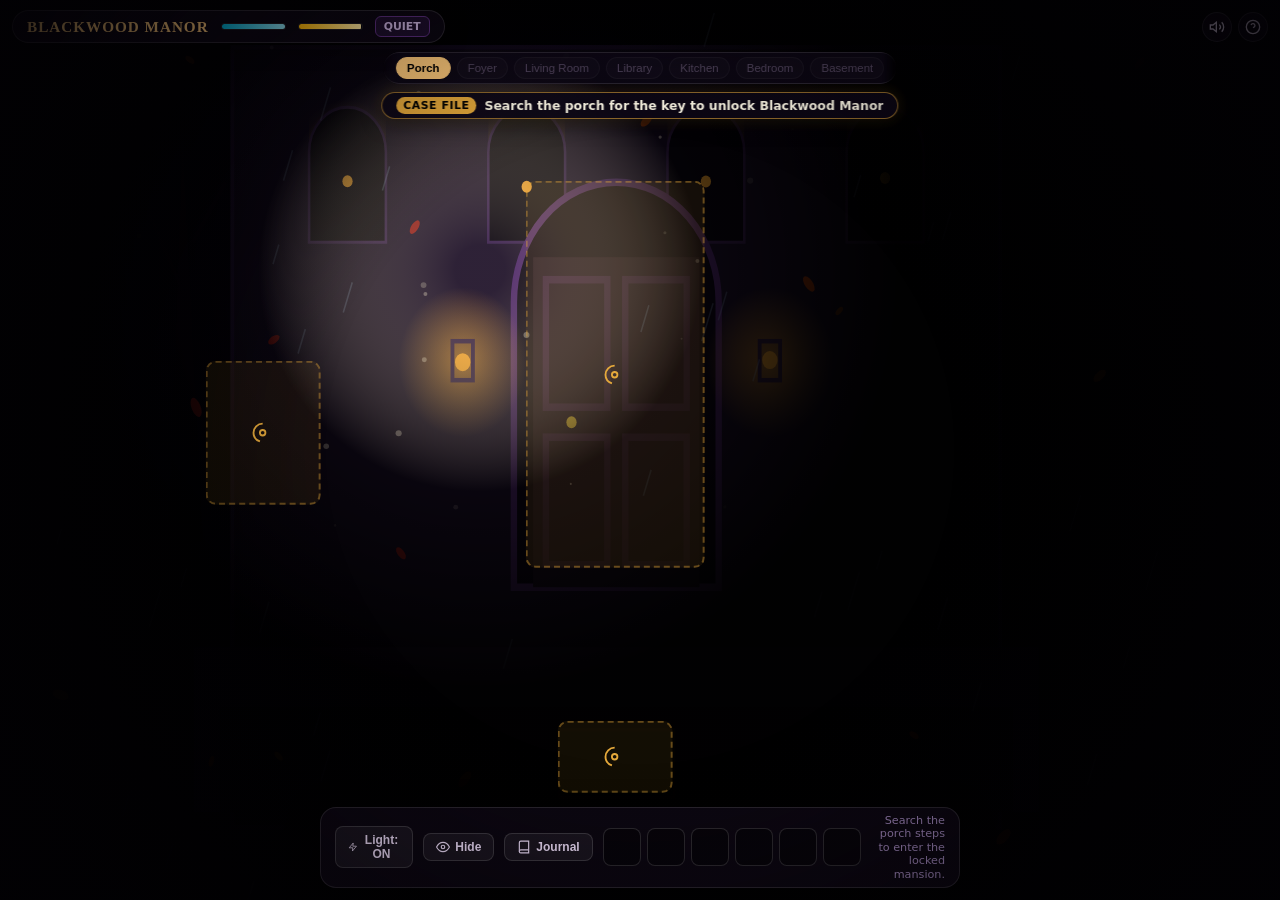
==== games/haunted-house_debasmita/index.html @ e1fecd44 "Merge pull request #287 from Babin123456/feat/haunted-house-responsive-hud feat(game): mobile & tabl" ====
<!DOCTYPE html>
<html lang="en">
<head>
  <meta charset="UTF-8">
  <meta name="viewport" content="width=device-width, initial-scale=1.0, maximum-scale=1.0, user-scalable=no">
  <title>Haunted House: The Curse Within</title>
  <link rel="stylesheet" href="style.css">
</head>
<body>
  <!-- Fullscreen Mansion Canvas Stage -->
  <div class="mansion-frame" id="mansionFrame">
    <canvas id="mansionCanvas"></canvas>
    <div class="hotspots-layer" id="hotspotsLayer"></div>
  </div>

  <!-- Ambient FX Overlays -->
  <div class="lightning-flash" id="lightningFx"></div>
  <div class="panic-vignette" id="panicVignette"></div>
  <div class="horror-overlay"></div>

  <!-- Paranormal Threat Alert -->
  <div class="paranormal-banner" id="paranormalBanner">
    A COLD SHADOW IS APPROACHING! HIDE IMMEDIATELY!
  </div>

  <!-- Floating Sleek Top HUD -->
  <header class="mansion-header">
    <div class="header-left-pod">
      <div class="title-box">
        <h1>BLACKWOOD MANOR</h1>
      </div>

      <!-- Sanity Meter -->
      <div class="meter-group" title="Mental Sanity">
        <div class="meter-track">
          <div class="meter-fill-sanity" id="sanityBar" style="width: 100%;"></div>
        </div>
      </div>

      <!-- Battery Meter -->
      <div class="meter-group" title="Flashlight Power">
        <div class="meter-track">
          <div class="meter-fill-battery" id="batteryBar" style="width: 100%;"></div>
        </div>
      </div>

      <div class="threat-badge" id="threatBadge">Quiet</div>
    </div>

    <div class="header-right-pod">
      <button class="btn-icon" id="soundToggle" title="Audio Toggle">
        <svg id="soundIcon" viewBox="0 0 24 24" fill="none" stroke="currentColor" stroke-width="2">
          <polygon points="11 5 6 9 2 9 2 15 6 15 11 19 11 5"></polygon>
          <path d="M19.07 4.93a10 10 0 0 1 0 14.14M15.54 8.46a5 5 0 0 1 0 7.07"></path>
        </svg>
      </button>
      <button class="btn-icon" id="helpBtn" title="Investigator's Guide">
        <svg viewBox="0 0 24 24" fill="none" stroke="currentColor" stroke-width="2">
          <circle cx="12" cy="12" r="10"></circle>
          <path d="M9.09 9a3 3 0 0 1 5.83 1c0 2-3 3-3 3"></path>
          <line x1="12" y1="17" x2="12.01" y2="17"></line>
        </svg>
      </button>
    </div>
  </header>

  <!-- Floating Rooms Nav Bar -->
  <nav class="rooms-nav" id="roomsNav" aria-label="Mansion Floor Navigation">
    <button class="room-tab active" data-room="porch">Porch</button>
    <button class="room-tab locked" data-room="foyer" id="tabFoyer">Foyer</button>
    <button class="room-tab locked" data-room="parlor" id="tabParlor">Living Room</button>
    <button class="room-tab locked" data-room="library" id="tabLibrary">Library</button>
    <button class="room-tab locked" data-room="kitchen" id="tabKitchen">Kitchen</button>
    <button class="room-tab locked" data-room="bedroom" id="tabBedroom">Bedroom</button>
    <button class="room-tab locked" data-room="basement" id="tabBasement">Basement</button>
  </nav>

  <!-- Floating Case Tracker -->
  <div class="case-tracker" id="caseTracker" aria-live="polite" role="region" aria-label="Active Case Objective">
    <span class="case-pill">CASE FILE</span>
    <span class="case-text" id="caseText">Search the porch for the key to unlock Blackwood Manor</span>
  </div>

  <!-- Floating Bottom Action & Inventory Dock -->
  <footer class="bottom-dock" aria-label="Investigator Action Dock">
    <button class="dock-btn" id="btnFlashlight" title="Toggle Flashlight Beam">
      <svg viewBox="0 0 24 24" fill="none" stroke="currentColor" stroke-width="2">
        <polygon points="13 2 3 14 12 14 11 22 21 10 12 10 13 2"></polygon>
      </svg>
      <span id="lightLabel">Light: ON</span>
    </button>

    <button class="dock-btn btn-hide" id="btnHide" title="Hide from stalking specters">
      <svg viewBox="0 0 24 24" fill="none" stroke="currentColor" stroke-width="2">
        <path d="M1 12s4-8 11-8 11 8 11 8-4 8-11 8-11-8-11-8z"></path>
        <circle cx="12" cy="12" r="3"></circle>
      </svg>
      <span id="hideLabel">Hide</span>
    </button>

    <button class="dock-btn" id="btnJournal" title="View Discovered Notes">
      <svg viewBox="0 0 24 24" fill="none" stroke="currentColor" stroke-width="2">
        <path d="M4 19.5A2.5 2.5 0 0 1 6.5 17H20"></path>
        <path d="M6.5 2H20v20H6.5A2.5 2.5 0 0 1 4 19.5v-15A2.5 2.5 0 0 1 6.5 2z"></path>
      </svg>
      <span>Journal</span>
    </button>

    <div class="inventory-tray" id="inventoryTray"></div>

    <div class="dock-hint" id="dockHint">
      Search the porch steps to enter the locked mansion.
    </div>
  </footer>

  <!-- Modals -->

  <!-- Case Journal Modal -->
  <div class="modal-backdrop" id="modalJournal">
    <div class="modal-window">
      <div class="modal-head">
        <h3>
          <svg width="18" height="18" viewBox="0 0 24 24" fill="none" stroke="currentColor" stroke-width="2">
            <path d="M4 19.5A2.5 2.5 0 0 1 6.5 17H20"></path>
            <path d="M6.5 2H20v20H6.5A2.5 2.5 0 0 1 4 19.5v-15A2.5 2.5 0 0 1 6.5 2z"></path>
          </svg>
          Blackwood Case Journal
        </h3>
        <button class="modal-close-btn" data-close="modalJournal">
          <svg viewBox="0 0 24 24" stroke="currentColor" stroke-width="2"><line x1="18" y1="6" x2="6" y2="18"></line><line x1="6" y1="6" x2="18" y2="18"></line></svg>
        </button>
      </div>
      <div class="modal-content" id="journalContent">
        <p style="color: #a894bd; font-style: italic;">No evidence discovered yet. Search diaries, photographs, and records throughout the manor.</p>
      </div>
      <div class="modal-foot">
        <button class="btn-primary" data-close="modalJournal">Close</button>
      </div>
    </div>
  </div>

  <!-- Living Room Safe Dial Modal -->
  <div class="modal-backdrop" id="modalSafe">
    <div class="modal-window">
      <div class="modal-head">
        <h3>
          <svg width="18" height="18" viewBox="0 0 24 24" fill="none" stroke="currentColor" stroke-width="2">
            <rect x="3" y="11" width="18" height="11" rx="2"></rect>
            <circle cx="12" cy="16" r="2"></circle>
          </svg>
          Lord Blackwood's Wall Safe
        </h3>
        <button class="modal-close-btn" data-close="modalSafe">
          <svg viewBox="0 0 24 24" stroke="currentColor" stroke-width="2"><line x1="18" y1="6" x2="6" y2="18"></line><line x1="6" y1="6" x2="18" y2="18"></line></svg>
        </button>
      </div>
      <div class="modal-content">
        <p>A heavy brass dial safe hidden behind the family portrait:</p>
        <p style="text-align: center; font-style: italic; color: #ffca7a; margin: 10px 0; border-left: 3px solid #ffca7a; padding: 4px 10px; background: rgba(255, 202, 122, 0.08);">
          Clue: Check the founding year inscribed on Master Archibald's fireplace portrait (1898)
        </p>

        <div class="combo-dial-row">
          <div class="combo-digit-box">
            <button class="digit-btn" data-dial="0" data-dir="up">UP</button>
            <div class="digit-display" id="safeDigit0">1</div>
            <button class="digit-btn" data-dial="0" data-dir="down">DN</button>
          </div>
          <div class="combo-digit-box">
            <button class="digit-btn" data-dial="1" data-dir="up">UP</button>
            <div class="digit-display" id="safeDigit1">8</div>
            <button class="digit-btn" data-dial="1" data-dir="down">DN</button>
          </div>
          <div class="combo-digit-box">
            <button class="digit-btn" data-dial="2" data-dir="up">UP</button>
            <div class="digit-display" id="safeDigit2">9</div>
            <button class="digit-btn" data-dial="2" data-dir="down">DN</button>
          </div>
          <div class="combo-digit-box">
            <button class="digit-btn" data-dial="3" data-dir="up">UP</button>
            <div class="digit-display" id="safeDigit3">0</div>
            <button class="digit-btn" data-dial="3" data-dir="down">DN</button>
          </div>
        </div>
        <p id="safeStatus" style="text-align: center; color: #ffaa32; min-height: 1.2rem;"></p>
      </div>
      <div class="modal-foot">
        <button class="btn-primary" id="btnUnlockSafe">Turn Tumbler</button>
      </div>
    </div>
  </div>

  <!-- Basement Breaker Modal -->
  <div class="modal-backdrop" id="modalBreaker">
    <div class="modal-window">
      <div class="modal-head">
        <h3>
          <svg width="18" height="18" viewBox="0 0 24 24" fill="none" stroke="currentColor" stroke-width="2">
            <polygon points="13 2 3 14 12 14 11 22 21 10 12 10 13 2"></polygon>
          </svg>
          Electrical Breaker Box
        </h3>
        <button class="modal-close-btn" data-close="modalBreaker">
          <svg viewBox="0 0 24 24" stroke="currentColor" stroke-width="2"><line x1="18" y1="6" x2="6" y2="18"></line><line x1="6" y1="6" x2="18" y2="18"></line></svg>
        </button>
      </div>
      <div class="modal-content">
        <p>The auxiliary breaker controls power to the electromagnetic storm door lock.</p>
        <div style="background: rgba(255, 119, 0, 0.12); border-left: 3px solid #ff7700; padding: 6px 12px; margin: 10px 0; border-radius: 4px; font-size: 0.82rem; color: #ffca7a;">
          Circuit Blueprint: Breaker 1: [UP] • Breaker 2: [DOWN] • Breaker 3: [UP] • Breaker 4: [UP]
        </div>
        <div style="display: flex; justify-content: center; gap: 10px; margin: 16px 0;" id="breakerSwitchesRow"></div>
        <p id="breakerStatus" style="text-align: center; color: #ffca7a; min-height: 1.2rem;"></p>
      </div>
      <div class="modal-foot">
        <button class="btn-primary" id="btnEngageBreaker">Engage Lever</button>
      </div>
    </div>
  </div>

  <!-- Altar Ritual Modal -->
  <div class="modal-backdrop" id="modalAltar">
    <div class="modal-window">
      <div class="modal-head">
        <h3>
          <svg width="18" height="18" viewBox="0 0 24 24" fill="none" stroke="currentColor" stroke-width="2">
            <polygon points="12 2 15.09 8.26 22 9.27 17 14.14 18.18 21.02 12 17.77 5.82 21.02 7 14.14 2 9.27 8.91 8.26 12 2"></polygon>
          </svg>
          Crypt Ritual Pentagram
        </h3>
        <button class="modal-close-btn" data-close="modalAltar">
          <svg viewBox="0 0 24 24" stroke="currentColor" stroke-width="2"><line x1="18" y1="6" x2="6" y2="18"></line><line x1="6" y1="6" x2="18" y2="18"></line></svg>
        </button>
      </div>
      <div class="modal-content">
        <p>To cleanse the curse, three sacred components must be consecrated:</p>
        <ul style="margin: 10px 0 10px 20px; font-size: 0.85rem; line-height: 1.7;">
          <li>1. <strong>Eleanor's Golden Locket</strong> (Master Bedroom Music Box)</li>
          <li>2. <strong>Light 4 Sacred Candles</strong> (Matchsticks)</li>
          <li>3. <strong>Consecrated Salt Circle</strong> (Kitchen Pantry)</li>
        </ul>
        <p id="altarStatus" style="text-align: center; color: #00f2fe; min-height: 1.4rem; font-weight: bold;"></p>
      </div>
      <div class="modal-foot">
        <button class="btn-secondary" id="btnQuickEscape">Flee Through Hatch</button>
        <button class="btn-primary" id="btnPerformRitual">Perform Exorcism</button>
      </div>
    </div>
  </div>

  <!-- How to Play Modal -->
  <div class="modal-backdrop" id="modalHelp">
    <div class="modal-window">
      <div class="modal-head">
        <h3>
          <svg width="18" height="18" viewBox="0 0 24 24" fill="none" stroke="currentColor" stroke-width="2">
            <circle cx="12" cy="12" r="10"></circle>
            <path d="M9.09 9a3 3 0 0 1 5.83 1c0 2-3 3-3 3"></path>
            <line x1="12" y1="17" x2="12.01" y2="17"></line>
          </svg>
          Survival Guide
        </h3>
        <button class="modal-close-btn" data-close="modalHelp">
          <svg viewBox="0 0 24 24" stroke="currentColor" stroke-width="2"><line x1="18" y1="6" x2="6" y2="18"></line><line x1="6" y1="6" x2="18" y2="18"></line></svg>
        </button>
      </div>
      <div class="modal-content">
        <h4 style="color: #ffca7a; margin-bottom: 4px;">Premise:</h4>
        <p>Explore Blackwood Manor. Collect keys, solve puzzles, and uncover the dark history of the 1898 curse.</p>

        <h4 style="color: #ffca7a; margin: 10px 0 4px;">Paranormal Alert:</h4>
        <p style="color: #ff8595; font-size: 0.85rem;">
          When the screen pulses red and the panic banner appears: <strong>Immediately tap HIDE or turn off your flashlight!</strong>
        </p>

        <h4 style="color: #ffca7a; margin: 10px 0 4px;">Controls:</h4>
        <p style="font-size: 0.85rem;">Move cursor/touch to aim flashlight beam. Tap glowing objects to inspect.</p>
      </div>
      <div class="modal-foot">
        <button class="btn-primary" data-close="modalHelp">Continue</button>
      </div>
    </div>
  </div>

  <!-- Endings Modal -->
  <div class="modal-backdrop" id="modalEnding">
    <div class="modal-window">
      <div class="modal-content ending-card">
        <h2 class="ending-title" id="endingTitle">ESCAPE</h2>
        <div class="ending-desc" id="endingText"></div>
        <button class="btn-primary" id="btnRestartGame" style="padding: 8px 20px;">Play Again</button>
      </div>
    </div>
  </div>

  <script src="game.js"></script>
</body>
</html>
---- games/haunted-house_debasmita/style.css ----
/* Haunted House: The Curse Within - Professional Fullscreen Horror Styling */
:root {
  --bg-deep: #060408;
  --bg-panel: rgba(14, 9, 20, 0.88);
  --border-dark: #3a1c50;
  --border-glass: rgba(255, 255, 255, 0.12);
  --text-main: #ecdcf7;
  --text-dim: #9e85b8;
  --accent-gold: #e5a93b;
  --accent-crimson: #d32f2f;
  --accent-ghost: #80deea;
  --accent-purple: #9c27b0;
  --font-serif: 'Georgia', serif;
  --font-sans: 'Segoe UI', system-ui, -apple-system, sans-serif;
}

* {
  box-sizing: border-box;
  margin: 0;
  padding: 0;
  user-select: none;
  -webkit-user-select: none;
}

html, body {
  width: 100%;
  height: 100%;
  overflow: hidden;
  background: var(--bg-deep);
  color: var(--text-main);
  font-family: var(--font-sans);
}

/* Fullscreen Canvas & Stage */
.mansion-frame {
  position: fixed;
  inset: 0;
  width: 100vw;
  height: 100vh;
  z-index: 1;
  background: #060309;
}

#mansionCanvas {
  position: absolute;
  inset: 0;
  width: 100%;
  height: 100%;
  display: block;
}

/* Atmospheric Overlays */
.horror-overlay {
  position: fixed;
  inset: 0;
  pointer-events: none;
  z-index: 30;
  background: radial-gradient(circle at 50% 50%, transparent 40%, rgba(2, 1, 4, 0.85) 100%);
}

.panic-vignette {
  position: fixed;
  inset: 0;
  pointer-events: none;
  z-index: 35;
  opacity: 0;
  box-shadow: inset 0 0 100px var(--accent-crimson);
  transition: opacity 0.3s ease;
}

.panic-vignette.active {
  opacity: 0.85;
  animation: heart-pulse 0.8s infinite alternate ease-in-out;
}

@keyframes heart-pulse {
  0% { opacity: 0.4; }
  100% { opacity: 0.95; }
}

.lightning-flash {
  position: fixed;
  inset: 0;
  background: #fff;
  opacity: 0;
  pointer-events: none;
  z-index: 90;
  transition: opacity 0.08s ease;
}

.lightning-flash.flash {
  opacity: 0.8;
}

/* Interactive Hotspots Layer */
.hotspots-layer {
  position: absolute;
  inset: 0;
  z-index: 10;
}

.mansion-hotspot {
  position: absolute;
  cursor: pointer;
  border-radius: 10px;
  border: 2px dashed rgba(229, 169, 59, 0.4);
  background: rgba(229, 169, 59, 0.08);
  display: flex;
  align-items: center;
  justify-content: center;
  transition: all 0.25s ease;
}

.mansion-hotspot:hover {
  background: rgba(229, 169, 59, 0.25);
  border-color: var(--accent-gold);
  transform: scale(1.05);
  box-shadow: 0 0 18px rgba(229, 169, 59, 0.6);
}

.hotspot-tag {
  position: absolute;
  bottom: -22px;
  left: 50%;
  transform: translateX(-50%);
  background: rgba(8, 4, 14, 0.92);
  color: #ffdf94;
  font-size: 0.7rem;
  padding: 2px 8px;
  border-radius: 4px;
  white-space: nowrap;
  pointer-events: none;
  opacity: 0;
  border: 1px solid rgba(229, 169, 59, 0.4);
  transition: opacity 0.2s ease;
}

.mansion-hotspot:hover .hotspot-tag {
  opacity: 1;
}

.mansion-hotspot svg {
  width: 22px;
  height: 22px;
  color: var(--accent-gold);
}

/* Paranormal Alert Banner */
.paranormal-banner {
  position: fixed;
  top: 55px;
  left: 50%;
  transform: translateX(-50%) translateY(-30px);
  background: rgba(18, 5, 10, 0.95);
  border: 1px solid var(--accent-crimson);
  color: #ff8595;
  padding: 8px 22px;
  border-radius: 30px;
  font-size: 0.85rem;
  font-weight: bold;
  letter-spacing: 0.5px;
  box-shadow: 0 0 20px rgba(211, 47, 47, 0.6);
  opacity: 0;
  pointer-events: none;
  transition: all 0.3s cubic-bezier(0.18, 0.89, 0.32, 1.28);
  z-index: 40;
}

.paranormal-banner.active {
  opacity: 1;
  transform: translateX(-50%) translateY(0);
}

/* Floating Top HUD */
.mansion-header {
  position: fixed;
  top: 10px;
  left: 12px;
  right: 12px;
  z-index: 25;
  display: flex;
  justify-content: space-between;
  align-items: center;
  pointer-events: none;
}

.header-left-pod {
  pointer-events: auto;
  background: var(--bg-panel);
  border: 1px solid var(--border-glass);
  backdrop-filter: blur(10px);
  border-radius: 24px;
  padding: 5px 14px;
  display: flex;
  align-items: center;
  gap: 12px;
  box-shadow: 0 4px 20px rgba(0, 0, 0, 0.5);
}

.title-box {
  display: flex;
  align-items: center;
  gap: 8px;
}

.title-box h1 {
  font-family: var(--font-serif);
  font-size: 0.95rem;
  color: #ffca7a;
  letter-spacing: 1px;
}

.meter-group {
  display: flex;
  align-items: center;
  gap: 6px;
}

.meter-track {
  width: 65px;
  height: 7px;
  background: rgba(0, 0, 0, 0.5);
  border: 1px solid rgba(255, 255, 255, 0.1);
  border-radius: 4px;
  overflow: hidden;
}

.meter-fill-sanity {
  height: 100%;
  width: 100%;
  background: linear-gradient(90deg, #00b4d8, #90e0ef);
  transition: width 0.3s ease;
}

.meter-fill-battery {
  height: 100%;
  width: 100%;
  background: linear-gradient(90deg, #ffb703, #ffe8a1);
  transition: width 0.3s ease;
}

.threat-badge {
  padding: 3px 8px;
  border-radius: 6px;
  font-size: 0.68rem;
  font-weight: bold;
  text-transform: uppercase;
  background: rgba(40, 20, 60, 0.6);
  border: 1px solid #5a2e7c;
  color: #cbb4de;
}

.threat-badge.danger {
  background: rgba(211, 47, 47, 0.3);
  border-color: var(--accent-crimson);
  color: #ff6b6b;
  animation: pulse-danger 0.8s infinite;
}

@keyframes pulse-danger {
  0%, 100% { box-shadow: 0 0 5px rgba(211, 47, 47, 0.4); }
  50% { box-shadow: 0 0 15px rgba(211, 47, 47, 0.8); }
}

.header-right-pod {
  pointer-events: auto;
  display: flex;
  align-items: center;
  gap: 6px;
}

.btn-icon {
  background: var(--bg-panel);
  border: 1px solid var(--border-glass);
  backdrop-filter: blur(10px);
  color: var(--text-main);
  padding: 6px;
  border-radius: 50%;
  cursor: pointer;
  display: flex;
  align-items: center;
  justify-content: center;
  transition: all 0.2s;
}

.btn-icon:hover {
  background: #ffca7a;
  color: #000;
}

.btn-icon svg {
  width: 16px;
  height: 16px;
}

/* Floating Rooms Nav Tab Bar with Touch Snapping & Faded Mask */
.rooms-nav {
  position: fixed;
  top: 52px;
  left: 50%;
  transform: translateX(-50%);
  z-index: 25;
  display: flex;
  align-items: center;
  gap: 6px;
  padding: 4px 12px;
  background: rgba(14, 8, 22, 0.9);
  border: 1px solid var(--border-glass);
  backdrop-filter: blur(12px);
  border-radius: 22px;
  max-width: 95vw;
  overflow-x: auto;
  -webkit-overflow-scrolling: touch;
  scroll-snap-type: x mandatory;
  scrollbar-width: none;
  -ms-overflow-style: none;
  box-shadow: 0 4px 20px rgba(0, 0, 0, 0.6);
  mask-image: linear-gradient(to right, transparent 0%, black 14px, black calc(100% - 14px), transparent 100%);
  -webkit-mask-image: linear-gradient(to right, transparent 0%, black 14px, black calc(100% - 14px), transparent 100%);
}

.rooms-nav::-webkit-scrollbar {
  display: none;
}

.room-tab {
  scroll-snap-align: center;
  flex-shrink: 0;
}

.room-tab {
  background: rgba(255, 255, 255, 0.05);
  border: 1px solid rgba(255, 255, 255, 0.1);
  color: #baa3cc;
  padding: 4px 10px;
  border-radius: 14px;
  font-size: 0.72rem;
  cursor: pointer;
  white-space: nowrap;
  transition: all 0.2s;
}

.room-tab:hover {
  background: #3a1958;
  color: #fff;
}

.room-tab.active {
  background: #ffca7a;
  color: #000;
  font-weight: 700;
  border-color: #ffca7a;
}

.room-tab.locked {
  opacity: 0.4;
  cursor: not-allowed;
}

/* Floating Bottom Action & Inventory Dock */
.bottom-dock {
  position: fixed;
  bottom: 12px;
  left: 50%;
  transform: translateX(-50%);
  z-index: 25;
  display: flex;
  align-items: center;
  gap: 10px;
  background: var(--bg-panel);
  border: 1px solid var(--border-glass);
  backdrop-filter: blur(12px);
  padding: 6px 14px;
  border-radius: 16px;
  box-shadow: 0 8px 30px rgba(0, 0, 0, 0.6);
  max-width: 95vw;
}

.dock-btn {
  background: rgba(255, 255, 255, 0.06);
  border: 1px solid rgba(255, 255, 255, 0.15);
  color: var(--text-main);
  padding: 6px 12px;
  border-radius: 8px;
  font-size: 0.75rem;
  font-weight: 600;
  display: flex;
  align-items: center;
  gap: 5px;
  cursor: pointer;
  transition: all 0.2s;
}

.dock-btn:hover {
  background: #ffca7a;
  color: #000;
}

.dock-btn svg {
  width: 14px;
  height: 14px;
}

.dock-btn.btn-hide.urgent {
  background: #d32f2f;
  color: #fff;
  animation: shake 0.5s infinite;
}

@keyframes shake {
  0%, 100% { transform: translateX(0); }
  25% { transform: translateX(-3px); }
  75% { transform: translateX(3px); }
}

.inventory-tray {
  display: flex;
  align-items: center;
  gap: 6px;
}

.inv-slot {
  width: 38px;
  height: 38px;
  background: rgba(0, 0, 0, 0.4);
  border: 1px solid rgba(255, 255, 255, 0.15);
  border-radius: 8px;
  display: flex;
  align-items: center;
  justify-content: center;
  cursor: pointer;
  transition: all 0.2s;
}

.inv-slot:hover {
  border-color: #ffca7a;
}

.inv-slot.selected {
  border-color: #ffca7a;
  background: rgba(229, 169, 59, 0.25);
  box-shadow: 0 0 10px rgba(229, 169, 59, 0.5);
}

.inv-slot svg {
  width: 20px;
  height: 20px;
  color: #ffdf94;
}

.dock-hint {
  font-size: 0.7rem;
  color: var(--text-dim);
  max-width: 180px;
  text-align: right;
  line-height: 1.2;
}

/* Modals */
.modal-backdrop {
  position: fixed;
  inset: 0;
  background: rgba(3, 1, 5, 0.85);
  backdrop-filter: blur(8px);
  display: flex;
  align-items: center;
  justify-content: center;
  z-index: 100;
  opacity: 0;
  pointer-events: none;
  transition: opacity 0.25s ease;
  padding: 16px;
}

.modal-backdrop.open {
  opacity: 1;
  pointer-events: auto;
}

.modal-window {
  background: #140b20;
  border: 2px solid #582b7c;
  border-radius: 14px;
  max-width: 500px;
  width: 100%;
  max-height: 80vh;
  display: flex;
  flex-direction: column;
  box-shadow: 0 10px 45px rgba(0, 0, 0, 0.9);
  overflow: hidden;
  transform: scale(0.95);
  transition: transform 0.25s ease;
}

.modal-content {
  padding: 16px;
  overflow-y: auto;
  max-height: calc(80vh - 110px);
  font-size: 0.88rem;
  line-height: 1.5;
  color: #e9d9f5;
  -webkit-overflow-scrolling: touch;
}

.modal-backdrop.open .modal-window {
  transform: scale(1);
}

.modal-head {
  display: flex;
  justify-content: space-between;
  align-items: center;
  padding: 10px 16px;
  background: #201033;
  border-bottom: 1px solid #431f62;
}

.modal-head h3 {
  font-family: var(--font-serif);
  font-size: 1rem;
  color: #ffca7a;
  display: flex;
  align-items: center;
  gap: 8px;
}

.modal-close-btn {
  background: none;
  border: none;
  color: var(--text-dim);
  cursor: pointer;
}

.modal-close-btn svg {
  width: 18px;
  height: 18px;
}

.modal-content {
  padding: 16px;
  overflow-y: auto;
  font-size: 0.88rem;
  line-height: 1.5;
  color: #e9d9f5;
}

.modal-foot {
  padding: 10px 16px;
  background: #10071c;
  border-top: 1px solid #361750;
  display: flex;
  justify-content: flex-end;
  gap: 8px;
}

.btn-primary {
  background: linear-gradient(135deg, #d48a1c, #965a0c);
  border: none;
  color: #fff;
  padding: 7px 16px;
  border-radius: 6px;
  font-weight: 600;
  cursor: pointer;
}

.btn-secondary {
  background: #221235;
  border: 1px solid #4f2373;
  color: #d1b5ea;
  padding: 7px 14px;
  border-radius: 6px;
  font-weight: 600;
  cursor: pointer;
}

.journal-entry {
  background: #1c112b;
  border: 1px solid #4e2671;
  border-radius: 8px;
  padding: 10px 14px;
  margin-bottom: 10px;
}

.journal-entry h4 {
  color: #ffca7a;
  font-size: 0.9rem;
  margin-bottom: 4px;
}

.combo-dial-row {
  display: flex;
  justify-content: center;
  gap: 12px;
  margin: 16px 0;
}

.combo-digit-box {
  display: flex;
  flex-direction: column;
  align-items: center;
  gap: 4px;
}

.digit-btn {
  background: #25133c;
  border: 1px solid #592d80;
  color: #ecdcf7;
  padding: 3px 10px;
  border-radius: 4px;
  cursor: pointer;
  font-weight: bold;
}

.digit-display {
  width: 44px;
  height: 44px;
  background: #0d0617;
  border: 2px solid #ffca7a;
  border-radius: 8px;
  display: flex;
  align-items: center;
  justify-content: center;
  font-size: 1.3rem;
  font-weight: bold;
  color: #ffdf94;
}

.ending-card {
  text-align: center;
  padding: 20px 12px;
}

.ending-title {
  font-size: 1.6rem;
  margin-bottom: 8px;
}

.ending-title.good { color: #38ef7d; }
.ending-title.neutral { color: #ffaa32; }
.ending-title.bad { color: #ff2a55; }

/* Floating Case Objective Tracker */
.case-tracker {
  position: fixed;
  top: 92px;
  left: 50%;
  transform: translateX(-50%);
  z-index: 24;
  display: flex;
  align-items: center;
  gap: 8px;
  background: rgba(14, 8, 22, 0.92);
  border: 1px solid rgba(229, 169, 59, 0.6);
  backdrop-filter: blur(10px);
  padding: 4px 14px;
  border-radius: 20px;
  box-shadow: 0 4px 20px rgba(0, 0, 0, 0.6), 0 0 15px rgba(229, 169, 59, 0.2);
  max-width: 90vw;
  pointer-events: auto;
}

.case-pill {
  background: #e5a93b;
  color: #000;
  font-size: 0.68rem;
  font-weight: 800;
  padding: 2px 7px;
  border-radius: 10px;
  letter-spacing: 0.05em;
  text-transform: uppercase;
}

.case-text {
  font-size: 0.78rem;
  font-weight: 600;
  color: #fffae8;
  white-space: nowrap;
  overflow: hidden;
  text-overflow: ellipsis;
}

/* ==========================================================================
   Responsive Mobile & Tablet Overhaul (< 768px & < 640px)
   ========================================================================== */

@media (max-width: 768px) {
  .mansion-header {
    top: 6px;
    left: 8px;
    right: 8px;
  }
  .case-tracker {
    top: 88px;
    max-width: 94vw;
    padding: 3px 10px;
  }
  .case-pill {
    font-size: 0.62rem;
    padding: 1px 6px;
  }
  .case-text {
    font-size: 0.74rem;
  }
  .bottom-dock {
    bottom: 8px;
    padding: 5px 10px;
    gap: 8px;
    max-width: 98vw;
  }
  .dock-hint {
    display: none;
  }
}

/* Compact layout for viewports < 640px */
@media (max-width: 640px) {
  .mansion-header {
    flex-wrap: wrap;
    gap: 6px;
    top: 5px;
    left: 6px;
    right: 6px;
  }
  .header-left-pod {
    padding: 4px 10px;
    gap: 8px;
    flex-wrap: wrap;
    border-radius: 14px;
  }
  .title-box h1 {
    font-size: 0.8rem;
    letter-spacing: 0.5px;
  }
  .meter-track {
    width: 48px;
    height: 6px;
  }
  .threat-badge {
    padding: 2px 6px;
    font-size: 0.6rem;
  }
  .header-right-pod {
    gap: 4px;
  }
  .btn-icon {
    padding: 5px;
  }
  .btn-icon svg {
    width: 14px;
    height: 14px;
  }
  .rooms-nav {
    top: 48px;
    max-width: 98vw;
    padding: 3px 8px;
    gap: 4px;
  }
  .room-tab {
    padding: 3px 8px;
    font-size: 0.68rem;
    border-radius: 10px;
  }
  .case-tracker {
    top: 82px;
    max-width: 96vw;
    margin-top: 2px;
  }
  .bottom-dock {
    bottom: 6px;
    padding: 4px 8px;
    gap: 6px;
    border-radius: 12px;
  }
  .dock-btn {
    padding: 5px 8px;
    font-size: 0.68rem;
    gap: 4px;
  }
  .dock-btn svg {
    width: 12px;
    height: 12px;
  }
  .inv-slot {
    width: 32px;
    height: 32px;
    border-radius: 6px;
  }
  .inv-slot svg {
    width: 16px;
    height: 16px;
  }
  .modal-window {
    max-height: 82vh;
    border-radius: 10px;
  }
  .modal-head {
    padding: 8px 12px;
  }
  .modal-head h3 {
    font-size: 0.88rem;
  }
  .modal-content {
    padding: 12px;
    max-height: calc(82vh - 90px);
  }
  .modal-foot {
    padding: 8px 12px;
  }
  .combo-dial-row {
    gap: 8px;
    margin: 12px 0;
  }
  .digit-display {
    width: 38px;
    height: 38px;
    font-size: 1.15rem;
  }
  .digit-btn {
    padding: 2px 7px;
    font-size: 0.68rem;
  }
}

/* Extra small screens (< 360px) */
@media (max-width: 360px) {
  .title-box h1 {
    font-size: 0.72rem;
  }
  .meter-track {
    width: 38px;
  }
  .rooms-nav {
    top: 44px;
  }
  .case-tracker {
    top: 76px;
  }
  .dock-btn span {
    display: none;
  }
  .dock-btn {
    padding: 6px;
    border-radius: 50%;
  }
}

/* ==========================================================================
   Advanced Ergonomic Touch & Responsive Geometry Layer
   ========================================================================== */

/* Enhanced touch targets for puzzle dials on touch screens */
@media (pointer: coarse) {
  .digit-btn {
    min-height: 38px;
    min-width: 44px;
    padding: 6px 12px;
    font-size: 0.82rem;
  }
  .room-tab {
    min-height: 32px;
    padding: 6px 14px;
  }
  .dock-btn {
    min-height: 36px;
    padding: 6px 14px;
  }
  .inv-slot {
    min-width: 40px;
    min-height: 40px;
  }
}

/* Landscape Mode for Compact Mobile Devices */
@media (max-height: 480px) and (orientation: landscape) {
  .mansion-header {
    top: 4px;
    left: 6px;
    right: 6px;
  }
  .header-left-pod {
    padding: 2px 8px;
    gap: 6px;
  }
  .title-box h1 {
    font-size: 0.72rem;
  }
  .meter-track {
    width: 40px;
    height: 5px;
  }
  .rooms-nav {
    top: 36px;
    padding: 2px 8px;
  }
  .room-tab {
    padding: 2px 6px;
    font-size: 0.62rem;
  }
  .case-tracker {
    top: 66px;
    padding: 2px 8px;
  }
  .case-text {
    font-size: 0.68rem;
  }
  .bottom-dock {
    bottom: 4px;
    padding: 3px 8px;
  }
  .modal-window {
    max-height: 92vh;
  }
  .modal-content {
    max-height: calc(92vh - 80px);
    padding: 8px 12px;
  }
}

/* Accessible High Contrast Adjustments */
@media (forced-colors: active) {
  .header-left-pod,
  .rooms-nav,
  .case-tracker,
  .bottom-dock,
  .modal-window {
    border: 2px solid ButtonText !important;
  }
  .room-tab.active {
    background: Highlight !important;
    color: HighlightText !important;
  }
}

/* Smooth Touch Momentum & Scroll Prevention on Root Canvas */
#mansionFrame {
  touch-action: none;
  overscroll-behavior: none;
}

/* Reduced Motion Preference */
@media (prefers-reduced-motion: reduce) {
  .panic-vignette.active,
  .lightning-flash,
  .threat-badge.danger,
  .dock-btn.btn-hide.urgent {
    animation: none !important;
  }
  .modal-window,
  .rooms-nav {
    transition: none !important;
  }
}

/* Sub-pixel Mobile Rendering Tuning */
.hotspot-tag {
  letter-spacing: 0.04em;
}

/* Touch feedback ripple for room tabs */
.room-tab:active {
  transform: scale(0.96);
}

/* Modal form inputs and buttons mobile height normalization */
.digit-btn:active {
  transform: scale(0.94);
}

.modal-close-btn:hover {
  color: #ffca7a;
}

/* Touch scrolling performance on modal bodies */
.modal-content::-webkit-scrollbar {
  width: 5px;
}

.modal-content::-webkit-scrollbar-thumb {
  background: #582b7c;
  border-radius: 4px;
}

.modal-content::-webkit-scrollbar-track {
  background: rgba(0, 0, 0, 0.2);
}

/* Ensure no text selection interferes with dial tapping */
.combo-dial-row,
.rooms-nav,
.bottom-dock {
  -webkit-touch-callout: none;
}
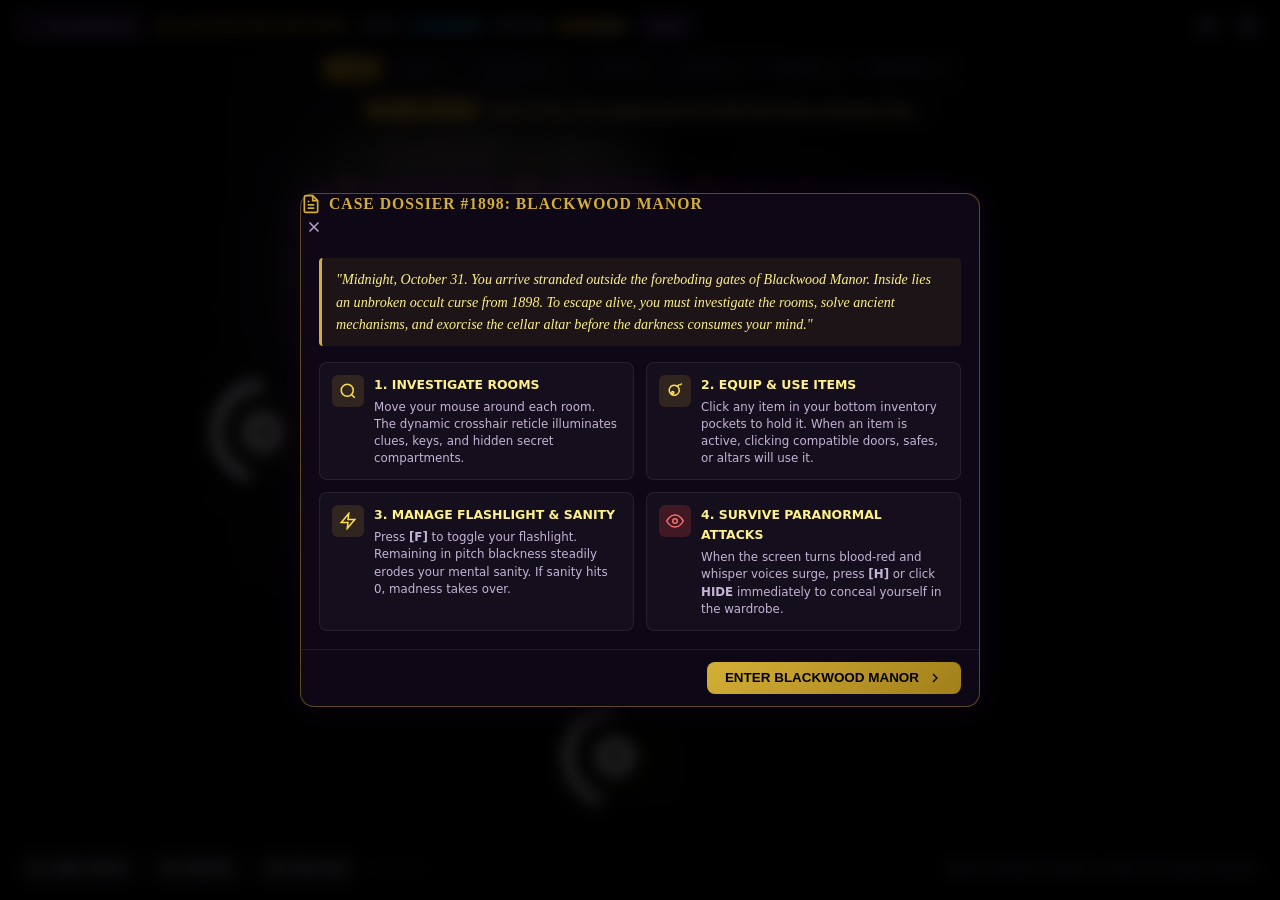
==== commit 16da5a1e: "feat(haunted-house): immersive Victorian chiaroscuro horror UI, case dossier & reticle" ====
--- a/games/haunted-house_debasmita/index.html
+++ b/games/haunted-house_debasmita/index.html
@@ -13,32 +13,70 @@
     <div class="hotspots-layer" id="hotspotsLayer"></div>
   </div>
 
-  <!-- Ambient FX Overlays -->
-  <div class="lightning-flash" id="lightningFx"></div>
-  <div class="panic-vignette" id="panicVignette"></div>
-  <div class="horror-overlay"></div>
+  <!-- Ambient FX & Film Grain Overlays -->
+  <div class="lightning-flash" id="lightningFx" aria-hidden="true"></div>
+  <div class="panic-vignette" id="panicVignette" aria-hidden="true"></div>
+  <div class="horror-overlay" aria-hidden="true"></div>
+  <div class="film-grain-overlay" aria-hidden="true"></div>
+
+  <!-- Interactive Dynamic Investigation Reticle -->
+  <div class="investigation-reticle" id="investigationReticle" aria-hidden="true">
+    <div class="reticle-crosshair"></div>
+    <div class="reticle-label" id="reticleLabel">
+      <span class="reticle-icon" id="reticleIcon"></span>
+      <span class="reticle-text" id="reticleText">Examine</span>
+    </div>
+  </div>
+
+  <!-- Realistic Wardrobe Eye-Slit Hiding Overlay -->
+  <div class="wardrobe-slit-overlay" id="wardrobeSlitOverlay" aria-hidden="true">
+    <div class="slit-shutter top"></div>
+    <div class="slit-view">
+      <div class="slit-breathing-indicator">
+        <svg viewBox="0 0 24 24" fill="none" stroke="currentColor" stroke-width="2" width="20" height="20">
+          <path d="M12 2a10 10 0 1 0 10 10H12V2z"></path>
+        </svg>
+        <span>HOLDING BREATH... CONCEALED IN WARDROBE</span>
+      </div>
+    </div>
+    <div class="slit-shutter bottom"></div>
+  </div>
 
   <!-- Paranormal Threat Alert -->
-  <div class="paranormal-banner" id="paranormalBanner">
-    A COLD SHADOW IS APPROACHING! HIDE IMMEDIATELY!
+  <div class="paranormal-banner" id="paranormalBanner" role="alert">
+    <svg viewBox="0 0 24 24" fill="none" stroke="currentColor" stroke-width="2" width="20" height="20">
+      <path d="M10.29 3.86L1.82 18a2 2 0 0 0 1.71 3h16.94a2 2 0 0 0 1.71-3L13.71 3.86a2 2 0 0 0-3.42 0z"></path>
+      <line x1="12" y1="9" x2="12" y2="13"></line>
+      <line x1="12" y1="17" x2="12.01" y2="17"></line>
+    </svg>
+    <span>AN UNSEEN PRESENCE STALKS THE ROOM! PRESS [H] OR CLICK HIDE!</span>
   </div>
 
   <!-- Floating Sleek Top HUD -->
-  <header class="mansion-header">
+  <header class="mansion-header" role="banner">
     <div class="header-left-pod">
+      <a class="back-link" href="../../index.html" title="Return to ArcadeVerse Hub">
+        <svg viewBox="0 0 24 24" fill="none" stroke="currentColor" stroke-width="2" width="16" height="16">
+          <path d="M19 12H5M12 19l-7-7 7-7"></path>
+        </svg>
+        <span>ArcadeVerse</span>
+      </a>
+
       <div class="title-box">
         <h1>BLACKWOOD MANOR</h1>
       </div>
 
       <!-- Sanity Meter -->
-      <div class="meter-group" title="Mental Sanity">
+      <div class="meter-group" title="Mental Sanity (Keep light on to preserve)">
+        <span class="meter-label">SANITY</span>
         <div class="meter-track">
           <div class="meter-fill-sanity" id="sanityBar" style="width: 100%;"></div>
         </div>
       </div>
 
       <!-- Battery Meter -->
-      <div class="meter-group" title="Flashlight Power">
+      <div class="meter-group" title="Flashlight Battery">
+        <span class="meter-label">BATTERY</span>
         <div class="meter-track">
           <div class="meter-fill-battery" id="batteryBar" style="width: 100%;"></div>
         </div>
@@ -48,13 +86,13 @@
     </div>
 
     <div class="header-right-pod">
-      <button class="btn-icon" id="soundToggle" title="Audio Toggle">
+      <button class="btn-icon" id="soundToggle" title="Audio Toggle" type="button" aria-label="Toggle atmospheric sound">
         <svg id="soundIcon" viewBox="0 0 24 24" fill="none" stroke="currentColor" stroke-width="2">
           <polygon points="11 5 6 9 2 9 2 15 6 15 11 19 11 5"></polygon>
           <path d="M19.07 4.93a10 10 0 0 1 0 14.14M15.54 8.46a5 5 0 0 1 0 7.07"></path>
         </svg>
       </button>
-      <button class="btn-icon" id="helpBtn" title="Investigator's Guide">
+      <button class="btn-icon" id="helpBtn" title="Investigator's Dossier & Survival Guide" type="button" aria-label="Open survival guide">
         <svg viewBox="0 0 24 24" fill="none" stroke="currentColor" stroke-width="2">
           <circle cx="12" cy="12" r="10"></circle>
           <path d="M9.09 9a3 3 0 0 1 5.83 1c0 2-3 3-3 3"></path>
@@ -64,6 +102,7 @@
     </div>
   </header>
 
+  <!-- Floating Rooms Nav Bar -->
   <!-- Floating Rooms Nav Bar -->
   <nav class="rooms-nav" id="roomsNav" aria-label="Mansion Floor Navigation">
     <button class="room-tab active" data-room="porch">Porch</button>
@@ -75,38 +114,38 @@
     <button class="room-tab locked" data-room="basement" id="tabBasement">Basement</button>
   </nav>
 
-  <!-- Floating Case Tracker -->
-  <div class="case-tracker" id="caseTracker" aria-live="polite" role="region" aria-label="Active Case Objective">
-    <span class="case-pill">CASE FILE</span>
-    <span class="case-text" id="caseText">Search the porch for the key to unlock Blackwood Manor</span>
+  <!-- Floating Case Objective Tracker -->
+  <div class="case-tracker" id="caseTracker" aria-live="polite" role="region" aria-label="Current Investigation Objective">
+    <span class="case-pill">CASE OBJECTIVE</span>
+    <span class="case-text" id="caseText">Search the rain-soaked porch to find the brass entrance key.</span>
   </div>
 
   <!-- Floating Bottom Action & Inventory Dock -->
-  <footer class="bottom-dock" aria-label="Investigator Action Dock">
-    <button class="dock-btn" id="btnFlashlight" title="Toggle Flashlight Beam">
+  <footer class="bottom-dock" role="contentinfo" aria-label="Investigator Action Dock">
+    <button class="dock-btn" id="btnFlashlight" title="Toggle Flashlight Beam [F]" type="button">
       <svg viewBox="0 0 24 24" fill="none" stroke="currentColor" stroke-width="2">
         <polygon points="13 2 3 14 12 14 11 22 21 10 12 10 13 2"></polygon>
       </svg>
-      <span id="lightLabel">Light: ON</span>
+      <span id="lightLabel">Light: ON [F]</span>
     </button>
 
-    <button class="dock-btn btn-hide" id="btnHide" title="Hide from stalking specters">
+    <button class="dock-btn btn-hide" id="btnHide" title="Hide from stalking specters [H]" type="button">
       <svg viewBox="0 0 24 24" fill="none" stroke="currentColor" stroke-width="2">
         <path d="M1 12s4-8 11-8 11 8 11 8-4 8-11 8-11-8-11-8z"></path>
         <circle cx="12" cy="12" r="3"></circle>
       </svg>
-      <span id="hideLabel">Hide</span>
+      <span id="hideLabel">Hide [H]</span>
     </button>
 
-    <button class="dock-btn" id="btnJournal" title="View Discovered Notes">
+    <button class="dock-btn" id="btnJournal" title="View Discovered Notes & Clues" type="button">
       <svg viewBox="0 0 24 24" fill="none" stroke="currentColor" stroke-width="2">
         <path d="M4 19.5A2.5 2.5 0 0 1 6.5 17H20"></path>
         <path d="M6.5 2H20v20H6.5A2.5 2.5 0 0 1 4 19.5v-15A2.5 2.5 0 0 1 6.5 2z"></path>
       </svg>
-      <span>Journal</span>
+      <span>Case Log</span>
     </button>
 
-    <div class="inventory-tray" id="inventoryTray"></div>
+    <div class="inventory-tray" id="inventoryTray" aria-label="Inventory pockets"></div>
 
     <div class="dock-hint" id="dockHint">
       Search the porch steps to enter the locked mansion.
@@ -115,18 +154,94 @@
 
   <!-- Modals -->
 
+  <!-- Opening Cinematic Investigator Dossier / How to Play -->
+  <div class="modal-backdrop open" id="modalHelp" role="dialog" aria-modal="true" aria-labelledby="dossierTitle">
+    <div class="modal-window dossier-modal">
+      <div class="modal-head">
+        <h3 id="dossierTitle">
+          <svg width="20" height="20" viewBox="0 0 24 24" fill="none" stroke="currentColor" stroke-width="2">
+            <path d="M14 2H6a2 2 0 0 0-2 2v16a2 2 0 0 0 2 2h12a2 2 0 0 0 2-2V8z"></path>
+            <polyline points="14 2 14 8 20 8"></polyline>
+            <line x1="16" y1="13" x2="8" y2="13"></line>
+            <line x1="16" y1="17" x2="8" y2="17"></line>
+            <polyline points="10 9 9 9 8 9"></polyline>
+          </svg>
+          CASE DOSSIER #1898: BLACKWOOD MANOR
+        </h3>
+        <button class="modal-close-btn" data-close="modalHelp" type="button" aria-label="Close dossier">
+          <svg viewBox="0 0 24 24" stroke="currentColor" stroke-width="2"><line x1="18" y1="6" x2="6" y2="18"></line><line x1="6" y1="6" x2="18" y2="18"></line></svg>
+        </button>
+      </div>
+      <div class="modal-content">
+        <div class="dossier-intro">
+          <p class="typewriter-quote">
+            "Midnight, October 31. You arrive stranded outside the foreboding gates of Blackwood Manor. Inside lies an unbroken occult curse from 1898. To escape alive, you must investigate the rooms, solve ancient mechanisms, and exorcise the cellar altar before the darkness consumes your mind."
+          </p>
+        </div>
+
+        <div class="survival-rules-grid">
+          <div class="survival-rule-card">
+            <div class="rule-icon">
+              <svg viewBox="0 0 24 24" fill="none" stroke="currentColor" stroke-width="2"><circle cx="11" cy="11" r="8"></circle><line x1="21" y1="21" x2="16.65" y2="16.65"></line></svg>
+            </div>
+            <div class="rule-body">
+              <h4>1. INVESTIGATE ROOMS</h4>
+              <p>Move your mouse around each room. The dynamic crosshair reticle illuminates clues, keys, and hidden secret compartments.</p>
+            </div>
+          </div>
+
+          <div class="survival-rule-card">
+            <div class="rule-icon">
+              <svg viewBox="0 0 24 24" fill="none" stroke="currentColor" stroke-width="2"><path d="M21 2l-2 2m-1-1l-3 3m2 8A6 6 0 1 1 5 8a6 6 0 0 1 12 6z"></path><circle cx="9" cy="14" r="1.5"></circle></svg>
+            </div>
+            <div class="rule-body">
+              <h4>2. EQUIP & USE ITEMS</h4>
+              <p>Click any item in your bottom inventory pockets to hold it. When an item is active, clicking compatible doors, safes, or altars will use it.</p>
+            </div>
+          </div>
+
+          <div class="survival-rule-card">
+            <div class="rule-icon">
+              <svg viewBox="0 0 24 24" fill="none" stroke="currentColor" stroke-width="2"><polygon points="13 2 3 14 12 14 11 22 21 10 12 10 13 2"></polygon></svg>
+            </div>
+            <div class="rule-body">
+              <h4>3. MANAGE FLASHLIGHT & SANITY</h4>
+              <p>Press <strong>[F]</strong> to toggle your flashlight. Remaining in pitch blackness steadily erodes your mental sanity. If sanity hits 0, madness takes over.</p>
+            </div>
+          </div>
+
+          <div class="survival-rule-card">
+            <div class="rule-icon danger">
+              <svg viewBox="0 0 24 24" fill="none" stroke="currentColor" stroke-width="2"><path d="M1 12s4-8 11-8 11 8 11 8-4 8-11 8-11-8-11-8z"></path><circle cx="12" cy="12" r="3"></circle></svg>
+            </div>
+            <div class="rule-body">
+              <h4>4. SURVIVE PARANORMAL ATTACKS</h4>
+              <p>When the screen turns blood-red and whisper voices surge, press <strong>[H]</strong> or click <strong>HIDE</strong> immediately to conceal yourself in the wardrobe.</p>
+            </div>
+          </div>
+        </div>
+      </div>
+      <div class="modal-foot">
+        <button class="btn-primary" data-close="modalHelp" id="btnStartGame" type="button">
+          <span>ENTER BLACKWOOD MANOR</span>
+          <svg viewBox="0 0 24 24" fill="none" stroke="currentColor" stroke-width="2" width="16" height="16"><polyline points="9 18 15 12 9 6"></polyline></svg>
+        </button>
+      </div>
+    </div>
+  </div>
+
   <!-- Case Journal Modal -->
-  <div class="modal-backdrop" id="modalJournal">
-    <div class="modal-window">
-      <div class="modal-head">
-        <h3>
+  <div class="modal-backdrop" id="modalJournal" role="dialog" aria-modal="true" aria-labelledby="journalTitle">
+    <div class="modal-window">
+      <div class="modal-head">
+        <h3 id="journalTitle">
           <svg width="18" height="18" viewBox="0 0 24 24" fill="none" stroke="currentColor" stroke-width="2">
             <path d="M4 19.5A2.5 2.5 0 0 1 6.5 17H20"></path>
             <path d="M6.5 2H20v20H6.5A2.5 2.5 0 0 1 4 19.5v-15A2.5 2.5 0 0 1 6.5 2z"></path>
           </svg>
-          Blackwood Case Journal
-        </h3>
-        <button class="modal-close-btn" data-close="modalJournal">
+          Blackwood Case Log & Evidence
+        </h3>
+        <button class="modal-close-btn" data-close="modalJournal" type="button" aria-label="Close case log">
           <svg viewBox="0 0 24 24" stroke="currentColor" stroke-width="2"><line x1="18" y1="6" x2="6" y2="18"></line><line x1="6" y1="6" x2="18" y2="18"></line></svg>
         </button>
       </div>
@@ -134,78 +249,78 @@
         <p style="color: #a894bd; font-style: italic;">No evidence discovered yet. Search diaries, photographs, and records throughout the manor.</p>
       </div>
       <div class="modal-foot">
-        <button class="btn-primary" data-close="modalJournal">Close</button>
+        <button class="btn-primary" data-close="modalJournal" type="button">Close</button>
       </div>
     </div>
   </div>
 
   <!-- Living Room Safe Dial Modal -->
-  <div class="modal-backdrop" id="modalSafe">
-    <div class="modal-window">
-      <div class="modal-head">
-        <h3>
+  <div class="modal-backdrop" id="modalSafe" role="dialog" aria-modal="true" aria-labelledby="safeTitle">
+    <div class="modal-window">
+      <div class="modal-head">
+        <h3 id="safeTitle">
           <svg width="18" height="18" viewBox="0 0 24 24" fill="none" stroke="currentColor" stroke-width="2">
             <rect x="3" y="11" width="18" height="11" rx="2"></rect>
             <circle cx="12" cy="16" r="2"></circle>
           </svg>
-          Lord Blackwood's Wall Safe
-        </h3>
-        <button class="modal-close-btn" data-close="modalSafe">
+          Lord Blackwood's Antique Dial Safe
+        </h3>
+        <button class="modal-close-btn" data-close="modalSafe" type="button" aria-label="Close safe">
           <svg viewBox="0 0 24 24" stroke="currentColor" stroke-width="2"><line x1="18" y1="6" x2="6" y2="18"></line><line x1="6" y1="6" x2="18" y2="18"></line></svg>
         </button>
       </div>
       <div class="modal-content">
-        <p>A heavy brass dial safe hidden behind the family portrait:</p>
+        <p>A heavy cast-iron safe embedded into the masonry behind Archibald's portrait:</p>
         <p style="text-align: center; font-style: italic; color: #ffca7a; margin: 10px 0; border-left: 3px solid #ffca7a; padding: 4px 10px; background: rgba(255, 202, 122, 0.08);">
           Clue: Check the founding year inscribed on Master Archibald's fireplace portrait (1898)
         </p>
 
         <div class="combo-dial-row">
           <div class="combo-digit-box">
-            <button class="digit-btn" data-dial="0" data-dir="up">UP</button>
+            <button class="digit-btn" data-dial="0" data-dir="up" type="button">▲</button>
             <div class="digit-display" id="safeDigit0">1</div>
-            <button class="digit-btn" data-dial="0" data-dir="down">DN</button>
+            <button class="digit-btn" data-dial="0" data-dir="down" type="button">▼</button>
           </div>
           <div class="combo-digit-box">
-            <button class="digit-btn" data-dial="1" data-dir="up">UP</button>
+            <button class="digit-btn" data-dial="1" data-dir="up" type="button">▲</button>
             <div class="digit-display" id="safeDigit1">8</div>
-            <button class="digit-btn" data-dial="1" data-dir="down">DN</button>
+            <button class="digit-btn" data-dial="1" data-dir="down" type="button">▼</button>
           </div>
           <div class="combo-digit-box">
-            <button class="digit-btn" data-dial="2" data-dir="up">UP</button>
+            <button class="digit-btn" data-dial="2" data-dir="up" type="button">▲</button>
             <div class="digit-display" id="safeDigit2">9</div>
-            <button class="digit-btn" data-dial="2" data-dir="down">DN</button>
+            <button class="digit-btn" data-dial="2" data-dir="down" type="button">▼</button>
           </div>
           <div class="combo-digit-box">
-            <button class="digit-btn" data-dial="3" data-dir="up">UP</button>
+            <button class="digit-btn" data-dial="3" data-dir="up" type="button">▲</button>
             <div class="digit-display" id="safeDigit3">0</div>
-            <button class="digit-btn" data-dial="3" data-dir="down">DN</button>
+            <button class="digit-btn" data-dial="3" data-dir="down" type="button">▼</button>
           </div>
         </div>
         <p id="safeStatus" style="text-align: center; color: #ffaa32; min-height: 1.2rem;"></p>
       </div>
       <div class="modal-foot">
-        <button class="btn-primary" id="btnUnlockSafe">Turn Tumbler</button>
+        <button class="btn-primary" id="btnUnlockSafe" type="button">Turn Tumbler</button>
       </div>
     </div>
   </div>
 
   <!-- Basement Breaker Modal -->
-  <div class="modal-backdrop" id="modalBreaker">
-    <div class="modal-window">
-      <div class="modal-head">
-        <h3>
+  <div class="modal-backdrop" id="modalBreaker" role="dialog" aria-modal="true" aria-labelledby="breakerTitle">
+    <div class="modal-window">
+      <div class="modal-head">
+        <h3 id="breakerTitle">
           <svg width="18" height="18" viewBox="0 0 24 24" fill="none" stroke="currentColor" stroke-width="2">
             <polygon points="13 2 3 14 12 14 11 22 21 10 12 10 13 2"></polygon>
           </svg>
-          Electrical Breaker Box
-        </h3>
-        <button class="modal-close-btn" data-close="modalBreaker">
+          Subterranean Electrical Breaker Box
+        </h3>
+        <button class="modal-close-btn" data-close="modalBreaker" type="button" aria-label="Close breaker box">
           <svg viewBox="0 0 24 24" stroke="currentColor" stroke-width="2"><line x1="18" y1="6" x2="6" y2="18"></line><line x1="6" y1="6" x2="18" y2="18"></line></svg>
         </button>
       </div>
       <div class="modal-content">
-        <p>The auxiliary breaker controls power to the electromagnetic storm door lock.</p>
+        <p>The auxiliary breaker controls power to the electromagnetic storm door and basement lights.</p>
         <div style="background: rgba(255, 119, 0, 0.12); border-left: 3px solid #ff7700; padding: 6px 12px; margin: 10px 0; border-radius: 4px; font-size: 0.82rem; color: #ffca7a;">
           Circuit Blueprint: Breaker 1: [UP] • Breaker 2: [DOWN] • Breaker 3: [UP] • Breaker 4: [UP]
         </div>
@@ -213,82 +328,48 @@
         <p id="breakerStatus" style="text-align: center; color: #ffca7a; min-height: 1.2rem;"></p>
       </div>
       <div class="modal-foot">
-        <button class="btn-primary" id="btnEngageBreaker">Engage Lever</button>
+        <button class="btn-primary" id="btnEngageBreaker" type="button">Engage Lever</button>
       </div>
     </div>
   </div>
 
   <!-- Altar Ritual Modal -->
-  <div class="modal-backdrop" id="modalAltar">
-    <div class="modal-window">
-      <div class="modal-head">
-        <h3>
+  <div class="modal-backdrop" id="modalAltar" role="dialog" aria-modal="true" aria-labelledby="altarTitle">
+    <div class="modal-window">
+      <div class="modal-head">
+        <h3 id="altarTitle">
           <svg width="18" height="18" viewBox="0 0 24 24" fill="none" stroke="currentColor" stroke-width="2">
             <polygon points="12 2 15.09 8.26 22 9.27 17 14.14 18.18 21.02 12 17.77 5.82 21.02 7 14.14 2 9.27 8.91 8.26 12 2"></polygon>
           </svg>
-          Crypt Ritual Pentagram
-        </h3>
-        <button class="modal-close-btn" data-close="modalAltar">
+          Crypt Exorcism Ritual Pentagram
+        </h3>
+        <button class="modal-close-btn" data-close="modalAltar" type="button" aria-label="Close altar">
           <svg viewBox="0 0 24 24" stroke="currentColor" stroke-width="2"><line x1="18" y1="6" x2="6" y2="18"></line><line x1="6" y1="6" x2="18" y2="18"></line></svg>
         </button>
       </div>
       <div class="modal-content">
-        <p>To cleanse the curse, three sacred components must be consecrated:</p>
+        <p>To break the Blackwood curse forever, three consecrated components must be positioned on the sigil:</p>
         <ul style="margin: 10px 0 10px 20px; font-size: 0.85rem; line-height: 1.7;">
-          <li>1. <strong>Eleanor's Golden Locket</strong> (Master Bedroom Music Box)</li>
-          <li>2. <strong>Light 4 Sacred Candles</strong> (Matchsticks)</li>
+          <li>1. <strong>Eleanor's Golden Locket</strong> (Found in Master Bedroom Music Box)</li>
+          <li>2. <strong>Light 4 Sacred Candles</strong> (Matchbox from Kitchen Drawer)</li>
           <li>3. <strong>Consecrated Salt Circle</strong> (Kitchen Pantry)</li>
         </ul>
         <p id="altarStatus" style="text-align: center; color: #00f2fe; min-height: 1.4rem; font-weight: bold;"></p>
       </div>
       <div class="modal-foot">
-        <button class="btn-secondary" id="btnQuickEscape">Flee Through Hatch</button>
-        <button class="btn-primary" id="btnPerformRitual">Perform Exorcism</button>
-      </div>
-    </div>
-  </div>
-
-  <!-- How to Play Modal -->
-  <div class="modal-backdrop" id="modalHelp">
-    <div class="modal-window">
-      <div class="modal-head">
-        <h3>
-          <svg width="18" height="18" viewBox="0 0 24 24" fill="none" stroke="currentColor" stroke-width="2">
-            <circle cx="12" cy="12" r="10"></circle>
-            <path d="M9.09 9a3 3 0 0 1 5.83 1c0 2-3 3-3 3"></path>
-            <line x1="12" y1="17" x2="12.01" y2="17"></line>
-          </svg>
-          Survival Guide
-        </h3>
-        <button class="modal-close-btn" data-close="modalHelp">
-          <svg viewBox="0 0 24 24" stroke="currentColor" stroke-width="2"><line x1="18" y1="6" x2="6" y2="18"></line><line x1="6" y1="6" x2="18" y2="18"></line></svg>
-        </button>
-      </div>
-      <div class="modal-content">
-        <h4 style="color: #ffca7a; margin-bottom: 4px;">Premise:</h4>
-        <p>Explore Blackwood Manor. Collect keys, solve puzzles, and uncover the dark history of the 1898 curse.</p>
-
-        <h4 style="color: #ffca7a; margin: 10px 0 4px;">Paranormal Alert:</h4>
-        <p style="color: #ff8595; font-size: 0.85rem;">
-          When the screen pulses red and the panic banner appears: <strong>Immediately tap HIDE or turn off your flashlight!</strong>
-        </p>
-
-        <h4 style="color: #ffca7a; margin: 10px 0 4px;">Controls:</h4>
-        <p style="font-size: 0.85rem;">Move cursor/touch to aim flashlight beam. Tap glowing objects to inspect.</p>
-      </div>
-      <div class="modal-foot">
-        <button class="btn-primary" data-close="modalHelp">Continue</button>
+        <button class="btn-secondary" id="btnQuickEscape" type="button">Flee Through Hatch</button>
+        <button class="btn-primary" id="btnPerformRitual" type="button">Perform Exorcism</button>
       </div>
     </div>
   </div>
 
   <!-- Endings Modal -->
-  <div class="modal-backdrop" id="modalEnding">
+  <div class="modal-backdrop" id="modalEnding" role="dialog" aria-modal="true" aria-labelledby="endingTitle">
     <div class="modal-window">
       <div class="modal-content ending-card">
         <h2 class="ending-title" id="endingTitle">ESCAPE</h2>
         <div class="ending-desc" id="endingText"></div>
-        <button class="btn-primary" id="btnRestartGame" style="padding: 8px 20px;">Play Again</button>
+        <button class="btn-primary" id="btnRestartGame" style="padding: 8px 20px;" type="button">Investigate Again</button>
       </div>
     </div>
   </div>
--- a/games/haunted-house_debasmita/style.css
+++ b/games/haunted-house_debasmita/style.css
@@ -1,16 +1,21 @@
-/* Haunted House: The Curse Within - Professional Fullscreen Horror Styling */
+/* ==========================================================================
+   Haunted House: The Curse Within
+   Professional Psychological Victorian Horror Styling
+   ========================================================================== */
+
 :root {
-  --bg-deep: #060408;
-  --bg-panel: rgba(14, 9, 20, 0.88);
-  --border-dark: #3a1c50;
-  --border-glass: rgba(255, 255, 255, 0.12);
-  --text-main: #ecdcf7;
-  --text-dim: #9e85b8;
-  --accent-gold: #e5a93b;
-  --accent-crimson: #d32f2f;
-  --accent-ghost: #80deea;
-  --accent-purple: #9c27b0;
-  --font-serif: 'Georgia', serif;
+  --bg-deep: #050308;
+  --bg-panel: rgba(12, 7, 18, 0.94);
+  --border-dark: #38194a;
+  --border-glass: rgba(255, 255, 255, 0.1);
+  --text-main: #f3e8ff;
+  --text-dim: #a791bc;
+  --text-gold: #fde047;
+  --accent-gold: #d4af37;
+  --accent-crimson: #ef4444;
+  --accent-cyan: #22d3ee;
+  --accent-blood: #991b1b;
+  --font-serif: 'Cinzel', 'Playfair Display', 'Georgia', serif;
   --font-sans: 'Segoe UI', system-ui, -apple-system, sans-serif;
 }
 
@@ -38,7 +43,7 @@
   width: 100vw;
   height: 100vh;
   z-index: 1;
-  background: #060309;
+  background: #030106;
 }
 
 #mansionCanvas {
@@ -47,167 +52,298 @@
   width: 100%;
   height: 100%;
   display: block;
-}
-
-/* Atmospheric Overlays */
+  cursor: crosshair;
+}
+
+.hotspots-layer {
+  position: absolute;
+  inset: 0;
+  pointer-events: none;
+  z-index: 2;
+  transition: transform 0.1s ease-out;
+}
+
+.mansion-hotspot {
+  position: absolute;
+  pointer-events: auto;
+  cursor: pointer;
+  border-radius: 8px;
+  transition: all 0.25s ease;
+  background: radial-gradient(circle, rgba(253, 224, 71, 0.12) 0%, transparent 70%);
+  border: 1px dashed rgba(253, 224, 71, 0.35);
+  display: flex;
+  align-items: center;
+  justify-content: center;
+}
+
+.mansion-hotspot:hover {
+  background: radial-gradient(circle, rgba(253, 224, 71, 0.3) 0%, transparent 80%);
+  border-color: #fde047;
+  box-shadow: 0 0 16px rgba(253, 224, 71, 0.45);
+}
+
+.hotspot-tag {
+  display: none;
+}
+
+/* Dynamic Investigation Reticle */
+.investigation-reticle {
+  position: fixed;
+  pointer-events: none;
+  z-index: 35;
+  transform: translate(-50%, -50%);
+  display: flex;
+  flex-direction: column;
+  align-items: center;
+  opacity: 0;
+  transition: opacity 0.15s ease;
+}
+
+.investigation-reticle.active {
+  opacity: 1;
+}
+
+.reticle-crosshair {
+  width: 28px;
+  height: 28px;
+  border: 1.5px solid rgba(253, 224, 71, 0.7);
+  border-radius: 50%;
+  position: relative;
+  animation: reticle-pulse 1.8s infinite alternate;
+}
+
+.reticle-crosshair::before,
+.reticle-crosshair::after {
+  content: '';
+  position: absolute;
+  background: #fde047;
+}
+
+.reticle-crosshair::before {
+  top: 50%;
+  left: -4px;
+  right: -4px;
+  height: 1px;
+  transform: translateY(-50%);
+}
+
+.reticle-crosshair::after {
+  left: 50%;
+  top: -4px;
+  bottom: -4px;
+  width: 1px;
+  transform: translateX(-50%);
+}
+
+@keyframes reticle-pulse {
+  0% { transform: scale(0.9); border-color: rgba(253, 224, 71, 0.5); }
+  100% { transform: scale(1.15); border-color: #fde047; }
+}
+
+.reticle-label {
+  margin-top: 10px;
+  background: rgba(10, 4, 16, 0.94);
+  border: 1px solid #fde047;
+  border-radius: 6px;
+  padding: 4px 10px;
+  color: #fff;
+  font-size: 0.76rem;
+  font-weight: 700;
+  letter-spacing: 0.5px;
+  white-space: nowrap;
+  box-shadow: 0 4px 15px rgba(0, 0, 0, 0.9);
+  text-transform: uppercase;
+}
+
+/* Analog Film Grain & Screen Overlays */
+.film-grain-overlay {
+  position: fixed;
+  inset: 0;
+  pointer-events: none;
+  z-index: 8;
+  opacity: 0.045;
+  background-image: url("data:image/svg+xml,%3Csvg viewBox='0 0 200 200' xmlns='http://www.w3.org/2000/svg'%3E%3Cfilter id='noiseFilter'%3E%3CfeTurbulence type='fractalNoise' baseFrequency='0.8' numOctaves='3' stitchTiles='stitch'/%3E%3C/filter%3E%3Crect width='100%25' height='100%25' filter='url(%23noiseFilter)'/%3E%3C/svg%3E");
+}
+
 .horror-overlay {
   position: fixed;
   inset: 0;
   pointer-events: none;
-  z-index: 30;
-  background: radial-gradient(circle at 50% 50%, transparent 40%, rgba(2, 1, 4, 0.85) 100%);
+  z-index: 5;
+  box-shadow: inset 0 0 100px rgba(0, 0, 0, 0.85), inset 0 0 180px rgba(5, 1, 10, 0.95);
+}
+
+.lightning-flash {
+  position: fixed;
+  inset: 0;
+  pointer-events: none;
+  z-index: 6;
+  background: rgba(230, 245, 255, 0.92);
+  opacity: 0;
+  transition: opacity 0.05s ease;
+}
+
+.lightning-flash.flash {
+  opacity: 1;
 }
 
 .panic-vignette {
   position: fixed;
   inset: 0;
   pointer-events: none;
-  z-index: 35;
+  z-index: 7;
   opacity: 0;
-  box-shadow: inset 0 0 100px var(--accent-crimson);
+  background: radial-gradient(circle, transparent 40%, rgba(185, 28, 28, 0.6) 80%, rgba(120, 10, 10, 0.92) 100%);
   transition: opacity 0.3s ease;
 }
 
 .panic-vignette.active {
-  opacity: 0.85;
-  animation: heart-pulse 0.8s infinite alternate ease-in-out;
-}
-
-@keyframes heart-pulse {
-  0% { opacity: 0.4; }
-  100% { opacity: 0.95; }
-}
-
-.lightning-flash {
+  opacity: 1;
+  animation: panic-throb 0.75s ease-in-out infinite alternate;
+}
+
+@keyframes panic-throb {
+  0% { transform: scale(1); opacity: 0.7; }
+  100% { transform: scale(1.04); opacity: 1; }
+}
+
+/* Realistic Wardrobe Eye-Slit Hiding View */
+.wardrobe-slit-overlay {
   position: fixed;
   inset: 0;
-  background: #fff;
+  pointer-events: none;
+  z-index: 22;
+  display: flex;
+  flex-direction: column;
+  opacity: 0;
+  transition: opacity 0.4s ease;
+}
+
+.wardrobe-slit-overlay.active {
+  opacity: 1;
+}
+
+.slit-shutter {
+  background: #030105;
+  flex: 1;
+}
+
+.slit-view {
+  height: 120px;
+  background: transparent;
+  border-top: 4px solid #1a0f07;
+  border-bottom: 4px solid #1a0f07;
+  display: flex;
+  align-items: center;
+  justify-content: center;
+  box-shadow: inset 0 0 40px #000;
+}
+
+.slit-breathing-indicator {
+  display: flex;
+  align-items: center;
+  gap: 10px;
+  background: rgba(0, 0, 0, 0.85);
+  border: 1px solid rgba(255, 255, 255, 0.2);
+  padding: 8px 16px;
+  border-radius: 20px;
+  color: #67e8f9;
+  font-size: 0.82rem;
+  letter-spacing: 1px;
+  font-weight: 700;
+  animation: breath-pulse 1.6s infinite alternate;
+}
+
+@keyframes breath-pulse {
+  0% { opacity: 0.5; transform: scale(0.96); }
+  100% { opacity: 1; transform: scale(1.02); }
+}
+
+/* Paranormal Threat Alert Banner */
+.paranormal-banner {
+  position: fixed;
+  top: 90px;
+  left: 50%;
+  transform: translateX(-50%) translateY(-20px);
+  z-index: 28;
+  background: linear-gradient(135deg, rgba(185, 28, 28, 0.95), rgba(127, 29, 29, 0.98));
+  border: 1.5px solid #ef4444;
+  border-radius: 10px;
+  padding: 10px 22px;
+  color: #ffffff;
+  font-weight: 800;
+  font-size: 0.88rem;
+  letter-spacing: 0.8px;
+  display: flex;
+  align-items: center;
+  gap: 10px;
+  box-shadow: 0 0 25px rgba(239, 68, 68, 0.65);
   opacity: 0;
   pointer-events: none;
-  z-index: 90;
-  transition: opacity 0.08s ease;
-}
-
-.lightning-flash.flash {
-  opacity: 0.8;
-}
-
-/* Interactive Hotspots Layer */
-.hotspots-layer {
-  position: absolute;
-  inset: 0;
-  z-index: 10;
-}
-
-.mansion-hotspot {
-  position: absolute;
-  cursor: pointer;
-  border-radius: 10px;
-  border: 2px dashed rgba(229, 169, 59, 0.4);
-  background: rgba(229, 169, 59, 0.08);
-  display: flex;
-  align-items: center;
-  justify-content: center;
-  transition: all 0.25s ease;
-}
-
-.mansion-hotspot:hover {
-  background: rgba(229, 169, 59, 0.25);
-  border-color: var(--accent-gold);
-  transform: scale(1.05);
-  box-shadow: 0 0 18px rgba(229, 169, 59, 0.6);
-}
-
-.hotspot-tag {
-  position: absolute;
-  bottom: -22px;
-  left: 50%;
-  transform: translateX(-50%);
-  background: rgba(8, 4, 14, 0.92);
-  color: #ffdf94;
-  font-size: 0.7rem;
-  padding: 2px 8px;
-  border-radius: 4px;
-  white-space: nowrap;
-  pointer-events: none;
-  opacity: 0;
-  border: 1px solid rgba(229, 169, 59, 0.4);
-  transition: opacity 0.2s ease;
-}
-
-.mansion-hotspot:hover .hotspot-tag {
-  opacity: 1;
-}
-
-.mansion-hotspot svg {
-  width: 22px;
-  height: 22px;
-  color: var(--accent-gold);
-}
-
-/* Paranormal Alert Banner */
-.paranormal-banner {
-  position: fixed;
-  top: 55px;
-  left: 50%;
-  transform: translateX(-50%) translateY(-30px);
-  background: rgba(18, 5, 10, 0.95);
-  border: 1px solid var(--accent-crimson);
-  color: #ff8595;
-  padding: 8px 22px;
-  border-radius: 30px;
-  font-size: 0.85rem;
-  font-weight: bold;
-  letter-spacing: 0.5px;
-  box-shadow: 0 0 20px rgba(211, 47, 47, 0.6);
-  opacity: 0;
-  pointer-events: none;
-  transition: all 0.3s cubic-bezier(0.18, 0.89, 0.32, 1.28);
-  z-index: 40;
+  transition: all 0.3s cubic-bezier(0.16, 1, 0.3, 1);
 }
 
 .paranormal-banner.active {
   opacity: 1;
+  pointer-events: auto;
   transform: translateX(-50%) translateY(0);
-}
-
-/* Floating Top HUD */
+  animation: banner-flicker 1.2s infinite;
+}
+
+@keyframes banner-flicker {
+  0%, 100% { opacity: 1; }
+  50% { opacity: 0.85; }
+}
+
+/* Header & HUD */
 .mansion-header {
   position: fixed;
-  top: 10px;
-  left: 12px;
-  right: 12px;
+  top: 0;
+  left: 0;
+  right: 0;
+  height: 52px;
   z-index: 25;
   display: flex;
+  align-items: center;
   justify-content: space-between;
-  align-items: center;
+  padding: 0 16px;
+  background: linear-gradient(180deg, rgba(5, 2, 8, 0.92) 0%, rgba(5, 2, 8, 0.6) 80%, transparent 100%);
   pointer-events: none;
 }
 
 .header-left-pod {
   pointer-events: auto;
-  background: var(--bg-panel);
-  border: 1px solid var(--border-glass);
-  backdrop-filter: blur(10px);
-  border-radius: 24px;
-  padding: 5px 14px;
   display: flex;
   align-items: center;
   gap: 12px;
-  box-shadow: 0 4px 20px rgba(0, 0, 0, 0.5);
-}
-
-.title-box {
-  display: flex;
-  align-items: center;
-  gap: 8px;
+}
+
+.back-link {
+  display: flex;
+  align-items: center;
+  gap: 6px;
+  color: #c084fc;
+  text-decoration: none;
+  font-size: 0.75rem;
+  font-weight: 700;
+  padding: 4px 10px;
+  background: rgba(192, 132, 252, 0.12);
+  border: 1px solid rgba(192, 132, 252, 0.3);
+  border-radius: 8px;
+  transition: all 0.2s ease;
+}
+
+.back-link:hover {
+  background: rgba(192, 132, 252, 0.28);
+  color: #fff;
 }
 
 .title-box h1 {
   font-family: var(--font-serif);
   font-size: 0.95rem;
-  color: #ffca7a;
-  letter-spacing: 1px;
+  color: var(--accent-gold);
+  letter-spacing: 1.5px;
+  text-shadow: 0 0 10px rgba(212, 175, 55, 0.4);
 }
 
 .meter-group {
@@ -216,11 +352,18 @@
   gap: 6px;
 }
 
+.meter-label {
+  font-size: 0.65rem;
+  font-weight: 800;
+  color: #a894bd;
+  letter-spacing: 0.5px;
+}
+
 .meter-track {
-  width: 65px;
-  height: 7px;
-  background: rgba(0, 0, 0, 0.5);
-  border: 1px solid rgba(255, 255, 255, 0.1);
+  width: 72px;
+  height: 8px;
+  background: rgba(0, 0, 0, 0.7);
+  border: 1px solid rgba(255, 255, 255, 0.15);
   border-radius: 4px;
   overflow: hidden;
 }
@@ -228,14 +371,14 @@
 .meter-fill-sanity {
   height: 100%;
   width: 100%;
-  background: linear-gradient(90deg, #00b4d8, #90e0ef);
+  background: linear-gradient(90deg, #0284c7, #38bdf8);
   transition: width 0.3s ease;
 }
 
 .meter-fill-battery {
   height: 100%;
   width: 100%;
-  background: linear-gradient(90deg, #ffb703, #ffe8a1);
+  background: linear-gradient(90deg, #eab308, #fef08a);
   transition: width 0.3s ease;
 }
 
@@ -243,7 +386,7 @@
   padding: 3px 8px;
   border-radius: 6px;
   font-size: 0.68rem;
-  font-weight: bold;
+  font-weight: 800;
   text-transform: uppercase;
   background: rgba(40, 20, 60, 0.6);
   border: 1px solid #5a2e7c;
@@ -251,22 +394,17 @@
 }
 
 .threat-badge.danger {
-  background: rgba(211, 47, 47, 0.3);
+  background: rgba(239, 68, 68, 0.3);
   border-color: var(--accent-crimson);
-  color: #ff6b6b;
+  color: #fca5a5;
   animation: pulse-danger 0.8s infinite;
-}
-
-@keyframes pulse-danger {
-  0%, 100% { box-shadow: 0 0 5px rgba(211, 47, 47, 0.4); }
-  50% { box-shadow: 0 0 15px rgba(211, 47, 47, 0.8); }
 }
 
 .header-right-pod {
   pointer-events: auto;
   display: flex;
   align-items: center;
-  gap: 6px;
+  gap: 8px;
 }
 
 .btn-icon {
@@ -274,18 +412,19 @@
   border: 1px solid var(--border-glass);
   backdrop-filter: blur(10px);
   color: var(--text-main);
-  padding: 6px;
+  padding: 7px;
   border-radius: 50%;
   cursor: pointer;
   display: flex;
   align-items: center;
   justify-content: center;
-  transition: all 0.2s;
+  transition: all 0.2s ease;
 }
 
 .btn-icon:hover {
-  background: #ffca7a;
+  background: #fde047;
   color: #000;
+  border-color: #fde047;
 }
 
 .btn-icon svg {
@@ -304,7 +443,7 @@
   align-items: center;
   gap: 6px;
   padding: 4px 12px;
-  background: rgba(14, 8, 22, 0.9);
+  background: rgba(10, 5, 16, 0.9);
   border: 1px solid var(--border-glass);
   backdrop-filter: blur(12px);
   border-radius: 22px;
@@ -332,193 +471,232 @@
   background: rgba(255, 255, 255, 0.05);
   border: 1px solid rgba(255, 255, 255, 0.1);
   color: #baa3cc;
-  padding: 4px 10px;
+  padding: 4px 12px;
   border-radius: 14px;
   font-size: 0.72rem;
+  font-weight: 600;
   cursor: pointer;
+  transition: all 0.2s ease;
   white-space: nowrap;
-  transition: all 0.2s;
-}
-
-.room-tab:hover {
-  background: #3a1958;
+}
+
+.room-tab:hover:not(.locked) {
+  background: rgba(253, 224, 71, 0.15);
   color: #fff;
+  border-color: rgba(253, 224, 71, 0.4);
 }
 
 .room-tab.active {
-  background: #ffca7a;
+  background: linear-gradient(135deg, #c59b27, #926f14);
   color: #000;
-  font-weight: 700;
-  border-color: #ffca7a;
+  font-weight: bold;
+  border-color: #fde047;
+  box-shadow: 0 0 10px rgba(253, 224, 71, 0.35);
 }
 
 .room-tab.locked {
-  opacity: 0.4;
+  opacity: 0.45;
   cursor: not-allowed;
-}
-
-/* Floating Bottom Action & Inventory Dock */
+  position: relative;
+}
+
+.room-tab.locked::after {
+  content: ' 🔒';
+  font-size: 0.65rem;
+}
+
+/* Case Objective Tracker */
+.case-tracker {
+  position: fixed;
+  top: 96px;
+  left: 50%;
+  transform: translateX(-50%);
+  z-index: 24;
+  background: rgba(10, 5, 18, 0.94);
+  border: 1px solid rgba(212, 175, 55, 0.4);
+  border-radius: 20px;
+  padding: 5px 14px;
+  display: flex;
+  align-items: center;
+  gap: 10px;
+  box-shadow: 0 4px 20px rgba(0, 0, 0, 0.75);
+  pointer-events: none;
+}
+
+.case-pill {
+  background: #d4af37;
+  color: #000;
+  font-size: 0.64rem;
+  font-weight: 800;
+  padding: 2px 7px;
+  border-radius: 10px;
+  letter-spacing: 0.5px;
+}
+
+.case-text {
+  font-size: 0.78rem;
+  color: #fef08a;
+  font-weight: 600;
+}
+
+/* Bottom Action & Inventory Dock */
 .bottom-dock {
   position: fixed;
-  bottom: 12px;
-  left: 50%;
-  transform: translateX(-50%);
+  bottom: 0;
+  left: 0;
+  right: 0;
+  height: 64px;
   z-index: 25;
-  display: flex;
-  align-items: center;
-  gap: 10px;
-  background: var(--bg-panel);
-  border: 1px solid var(--border-glass);
-  backdrop-filter: blur(12px);
-  padding: 6px 14px;
-  border-radius: 16px;
-  box-shadow: 0 8px 30px rgba(0, 0, 0, 0.6);
-  max-width: 95vw;
+  background: linear-gradient(0deg, rgba(5, 2, 8, 0.96) 0%, rgba(5, 2, 8, 0.8) 75%, transparent 100%);
+  display: flex;
+  align-items: center;
+  padding: 0 16px;
+  gap: 12px;
 }
 
 .dock-btn {
-  background: rgba(255, 255, 255, 0.06);
-  border: 1px solid rgba(255, 255, 255, 0.15);
-  color: var(--text-main);
-  padding: 6px 12px;
-  border-radius: 8px;
-  font-size: 0.75rem;
-  font-weight: 600;
-  display: flex;
-  align-items: center;
-  gap: 5px;
-  cursor: pointer;
-  transition: all 0.2s;
-}
-
-.dock-btn:hover {
-  background: #ffca7a;
-  color: #000;
-}
-
-.dock-btn svg {
-  width: 14px;
-  height: 14px;
-}
-
-.dock-btn.btn-hide.urgent {
-  background: #d32f2f;
-  color: #fff;
-  animation: shake 0.5s infinite;
-}
-
-@keyframes shake {
-  0%, 100% { transform: translateX(0); }
-  25% { transform: translateX(-3px); }
-  75% { transform: translateX(3px); }
-}
-
-.inventory-tray {
-  display: flex;
-  align-items: center;
-  gap: 6px;
-}
-
-.inv-slot {
-  width: 38px;
-  height: 38px;
-  background: rgba(0, 0, 0, 0.4);
+  background: rgba(255, 255, 255, 0.08);
   border: 1px solid rgba(255, 255, 255, 0.15);
   border-radius: 8px;
+  color: #e2d4f5;
+  padding: 6px 12px;
+  font-size: 0.76rem;
+  font-weight: 700;
+  cursor: pointer;
+  display: flex;
+  align-items: center;
+  gap: 6px;
+  transition: all 0.2s ease;
+}
+
+.dock-btn:hover {
+  background: rgba(253, 224, 71, 0.2);
+  border-color: #fde047;
+  color: #fff;
+}
+
+.dock-btn svg {
+  width: 15px;
+  height: 15px;
+}
+
+.dock-btn.btn-hide.urgent {
+  background: rgba(239, 68, 68, 0.35);
+  border-color: #ef4444;
+  color: #fca5a5;
+  animation: pulse-danger 0.7s infinite;
+}
+
+.inventory-tray {
+  display: flex;
+  align-items: center;
+  gap: 8px;
+  background: rgba(15, 8, 24, 0.8);
+  border: 1px solid rgba(212, 175, 55, 0.25);
+  border-radius: 10px;
+  padding: 4px 10px;
+}
+
+.inventory-slot {
+  width: 44px;
+  height: 44px;
+  border-radius: 6px;
+  background: rgba(255, 255, 255, 0.04);
+  border: 1.5px solid rgba(255, 255, 255, 0.12);
   display: flex;
   align-items: center;
   justify-content: center;
   cursor: pointer;
-  transition: all 0.2s;
-}
-
-.inv-slot:hover {
-  border-color: #ffca7a;
-}
-
-.inv-slot.selected {
-  border-color: #ffca7a;
-  background: rgba(229, 169, 59, 0.25);
-  box-shadow: 0 0 10px rgba(229, 169, 59, 0.5);
-}
-
-.inv-slot svg {
-  width: 20px;
-  height: 20px;
-  color: #ffdf94;
+  position: relative;
+  transition: all 0.2s ease;
+}
+
+.inventory-slot:hover {
+  border-color: #fde047;
+  background: rgba(253, 224, 71, 0.1);
+}
+
+.inventory-slot.active {
+  border-color: #22d3ee;
+  background: rgba(34, 211, 238, 0.2);
+  box-shadow: 0 0 10px rgba(34, 211, 238, 0.4);
+}
+
+.inventory-slot svg {
+  width: 24px;
+  height: 24px;
+  color: #fef08a;
 }
 
 .dock-hint {
-  font-size: 0.7rem;
-  color: var(--text-dim);
-  max-width: 180px;
-  text-align: right;
-  line-height: 1.2;
-}
-
-/* Modals */
+  margin-left: auto;
+  font-size: 0.76rem;
+  color: #baa3cc;
+  font-style: italic;
+  max-width: 320px;
+  white-space: nowrap;
+  overflow: hidden;
+  text-overflow: ellipsis;
+}
+
+/* Modals & Investigator Dossier */
 .modal-backdrop {
   position: fixed;
   inset: 0;
-  background: rgba(3, 1, 5, 0.85);
+  z-index: 50;
+  background: rgba(0, 0, 0, 0.82);
   backdrop-filter: blur(8px);
-  display: flex;
+  display: none;
   align-items: center;
   justify-content: center;
-  z-index: 100;
-  opacity: 0;
-  pointer-events: none;
-  transition: opacity 0.25s ease;
-  padding: 16px;
+  padding: 20px;
 }
 
 .modal-backdrop.open {
-  opacity: 1;
-  pointer-events: auto;
+  display: flex;
 }
 
 .modal-window {
-  background: #140b20;
-  border: 2px solid #582b7c;
+  background: #0d0716;
+  border: 1.5px solid rgba(212, 175, 55, 0.4);
   border-radius: 14px;
-  max-width: 500px;
-  width: 100%;
-  max-height: 80vh;
+  width: min(92vw, 560px);
+  max-height: 85vh;
   display: flex;
   flex-direction: column;
-  box-shadow: 0 10px 45px rgba(0, 0, 0, 0.9);
-  overflow: hidden;
-  transform: scale(0.95);
-  transition: transform 0.25s ease;
+  box-shadow: 0 10px 40px rgba(0, 0, 0, 0.9), 0 0 30px rgba(58, 25, 80, 0.4);
+  animation: modal-enter 0.25s ease-out;
+}
+
+@keyframes modal-enter {
+  from { opacity: 0; transform: scale(0.92) translateY(12px); }
+  to { opacity: 1; transform: scale(1) translateY(0); }
 }
 
 .modal-content {
   padding: 16px;
   overflow-y: auto;
-  max-height: calc(80vh - 110px);
+  max-height: calc(85vh - 110px);
   font-size: 0.88rem;
   line-height: 1.5;
   color: #e9d9f5;
   -webkit-overflow-scrolling: touch;
 }
-
-.modal-backdrop.open .modal-window {
-  transform: scale(1);
 }
 
 .modal-head {
-  display: flex;
+  padding: 14px 18px;
+  border-bottom: 1px solid rgba(212, 175, 55, 0.2);
+  display: flex;
+  align-items: center;
   justify-content: space-between;
-  align-items: center;
-  padding: 10px 16px;
-  background: #201033;
-  border-bottom: 1px solid #431f62;
 }
 
 .modal-head h3 {
   font-family: var(--font-serif);
-  font-size: 1rem;
-  color: #ffca7a;
+  font-size: 0.98rem;
+  color: var(--accent-gold);
+  letter-spacing: 1px;
   display: flex;
   align-items: center;
   gap: 8px;
@@ -527,8 +705,17 @@
 .modal-close-btn {
   background: none;
   border: none;
-  color: var(--text-dim);
+  color: #baa3cc;
   cursor: pointer;
+  padding: 4px;
+  border-radius: 4px;
+  display: flex;
+  align-items: center;
+  justify-content: center;
+}
+
+.modal-close-btn:hover {
+  color: #fff;
 }
 
 .modal-close-btn svg {
@@ -537,56 +724,124 @@
 }
 
 .modal-content {
-  padding: 16px;
+  padding: 18px;
   overflow-y: auto;
   font-size: 0.88rem;
-  line-height: 1.5;
-  color: #e9d9f5;
+  line-height: 1.6;
+  color: #e2d4f5;
 }
 
 .modal-foot {
-  padding: 10px 16px;
-  background: #10071c;
-  border-top: 1px solid #361750;
+  padding: 12px 18px;
+  border-top: 1px solid rgba(255, 255, 255, 0.08);
   display: flex;
   justify-content: flex-end;
+  gap: 10px;
+}
+
+.btn-primary {
+  background: linear-gradient(135deg, #d4af37 0%, #a17f1a 100%);
+  color: #000;
+  border: none;
+  border-radius: 8px;
+  padding: 8px 18px;
+  font-weight: 700;
+  font-size: 0.84rem;
+  cursor: pointer;
+  display: flex;
+  align-items: center;
   gap: 8px;
-}
-
-.btn-primary {
-  background: linear-gradient(135deg, #d48a1c, #965a0c);
-  border: none;
+  transition: all 0.2s ease;
+}
+
+.btn-primary:hover {
+  background: linear-gradient(135deg, #fde047 0%, #d4af37 100%);
+  box-shadow: 0 0 14px rgba(253, 224, 71, 0.45);
+}
+
+.btn-secondary {
+  background: rgba(255, 255, 255, 0.08);
+  border: 1px solid rgba(255, 255, 255, 0.2);
+  color: #baa3cc;
+  border-radius: 8px;
+  padding: 8px 16px;
+  font-weight: 600;
+  font-size: 0.84rem;
+  cursor: pointer;
+}
+
+.btn-secondary:hover {
+  background: rgba(255, 255, 255, 0.16);
   color: #fff;
-  padding: 7px 16px;
+}
+
+/* Dossier Special Styling */
+.dossier-modal {
+  width: min(94vw, 680px);
+}
+
+.typewriter-quote {
+  font-family: var(--font-serif);
+  font-style: italic;
+  color: #fef08a;
+  background: rgba(212, 175, 55, 0.08);
+  border-left: 3px solid #d4af37;
+  padding: 10px 14px;
+  border-radius: 4px;
+  margin-bottom: 16px;
+}
+
+.survival-rules-grid {
+  display: grid;
+  grid-template-columns: repeat(2, 1fr);
+  gap: 12px;
+}
+
+.survival-rule-card {
+  background: rgba(255, 255, 255, 0.03);
+  border: 1px solid rgba(255, 255, 255, 0.08);
+  border-radius: 8px;
+  padding: 12px;
+  display: flex;
+  gap: 10px;
+}
+
+.survival-rule-card .rule-icon {
+  width: 32px;
+  height: 32px;
   border-radius: 6px;
-  font-weight: 600;
-  cursor: pointer;
-}
-
-.btn-secondary {
-  background: #221235;
-  border: 1px solid #4f2373;
-  color: #d1b5ea;
-  padding: 7px 14px;
-  border-radius: 6px;
-  font-weight: 600;
-  cursor: pointer;
-}
-
-.journal-entry {
-  background: #1c112b;
-  border: 1px solid #4e2671;
-  border-radius: 8px;
-  padding: 10px 14px;
-  margin-bottom: 10px;
-}
-
-.journal-entry h4 {
-  color: #ffca7a;
-  font-size: 0.9rem;
+  background: rgba(212, 175, 55, 0.15);
+  color: #fde047;
+  display: flex;
+  align-items: center;
+  justify-content: center;
+  flex-shrink: 0;
+}
+
+.survival-rule-card .rule-icon.danger {
+  background: rgba(239, 68, 68, 0.2);
+  color: #f87171;
+}
+
+.survival-rule-card .rule-icon svg {
+  width: 18px;
+  height: 18px;
+}
+
+.survival-rule-card .rule-body h4 {
+  font-size: 0.78rem;
+  color: #fef08a;
   margin-bottom: 4px;
-}
-
+  font-weight: 700;
+}
+
+.survival-rule-card .rule-body p {
+  font-size: 0.74rem;
+  color: #c4b5d6;
+  line-height: 1.45;
+}
+
+/* Safe Dial Box */
 .combo-dial-row {
   display: flex;
   justify-content: center;
@@ -598,85 +853,55 @@
   display: flex;
   flex-direction: column;
   align-items: center;
-  gap: 4px;
+  background: rgba(255, 255, 255, 0.04);
+  border: 1px solid rgba(212, 175, 55, 0.3);
+  border-radius: 8px;
+  padding: 6px;
 }
 
 .digit-btn {
-  background: #25133c;
-  border: 1px solid #592d80;
-  color: #ecdcf7;
-  padding: 3px 10px;
+  background: rgba(255, 255, 255, 0.1);
+  border: none;
+  color: #fde047;
+  padding: 4px 10px;
   border-radius: 4px;
   cursor: pointer;
-  font-weight: bold;
+  font-size: 0.74rem;
+}
+
+.digit-btn:hover {
+  background: #d4af37;
+  color: #000;
 }
 
 .digit-display {
-  width: 44px;
-  height: 44px;
-  background: #0d0617;
-  border: 2px solid #ffca7a;
-  border-radius: 8px;
-  display: flex;
-  align-items: center;
-  justify-content: center;
-  font-size: 1.3rem;
-  font-weight: bold;
-  color: #ffdf94;
-}
-
-.ending-card {
-  text-align: center;
-  padding: 20px 12px;
-}
-
-.ending-title {
-  font-size: 1.6rem;
-  margin-bottom: 8px;
-}
-
-.ending-title.good { color: #38ef7d; }
-.ending-title.neutral { color: #ffaa32; }
-.ending-title.bad { color: #ff2a55; }
-
-/* Floating Case Objective Tracker */
-.case-tracker {
-  position: fixed;
-  top: 92px;
-  left: 50%;
-  transform: translateX(-50%);
-  z-index: 24;
-  display: flex;
-  align-items: center;
-  gap: 8px;
-  background: rgba(14, 8, 22, 0.92);
-  border: 1px solid rgba(229, 169, 59, 0.6);
-  backdrop-filter: blur(10px);
-  padding: 4px 14px;
-  border-radius: 20px;
-  box-shadow: 0 4px 20px rgba(0, 0, 0, 0.6), 0 0 15px rgba(229, 169, 59, 0.2);
-  max-width: 90vw;
-  pointer-events: auto;
-}
-
-.case-pill {
-  background: #e5a93b;
-  color: #000;
-  font-size: 0.68rem;
+  font-size: 1.8rem;
   font-weight: 800;
-  padding: 2px 7px;
-  border-radius: 10px;
-  letter-spacing: 0.05em;
-  text-transform: uppercase;
-}
-
-.case-text {
-  font-size: 0.78rem;
-  font-weight: 600;
-  color: #fffae8;
-  white-space: nowrap;
-  overflow: hidden;
-  text-overflow: ellipsis;
+  color: #fff;
+  padding: 6px 0;
+  font-family: monospace;
+}
+
+/* Responsive Breakpoints */
+@media (max-width: 768px) {
+  .survival-rules-grid {
+    grid-template-columns: 1fr;
+  }
+  .mansion-header {
+    height: auto;
+    padding: 8px 12px;
+    flex-wrap: wrap;
+  }
+  .rooms-nav {
+    top: 50px;
+  }
+  .case-tracker {
+    top: 86px;
+    max-width: 90vw;
+  }
+  .bottom-dock {
+    height: 60px;
+  }
 }
 
 /* ==========================================================================
